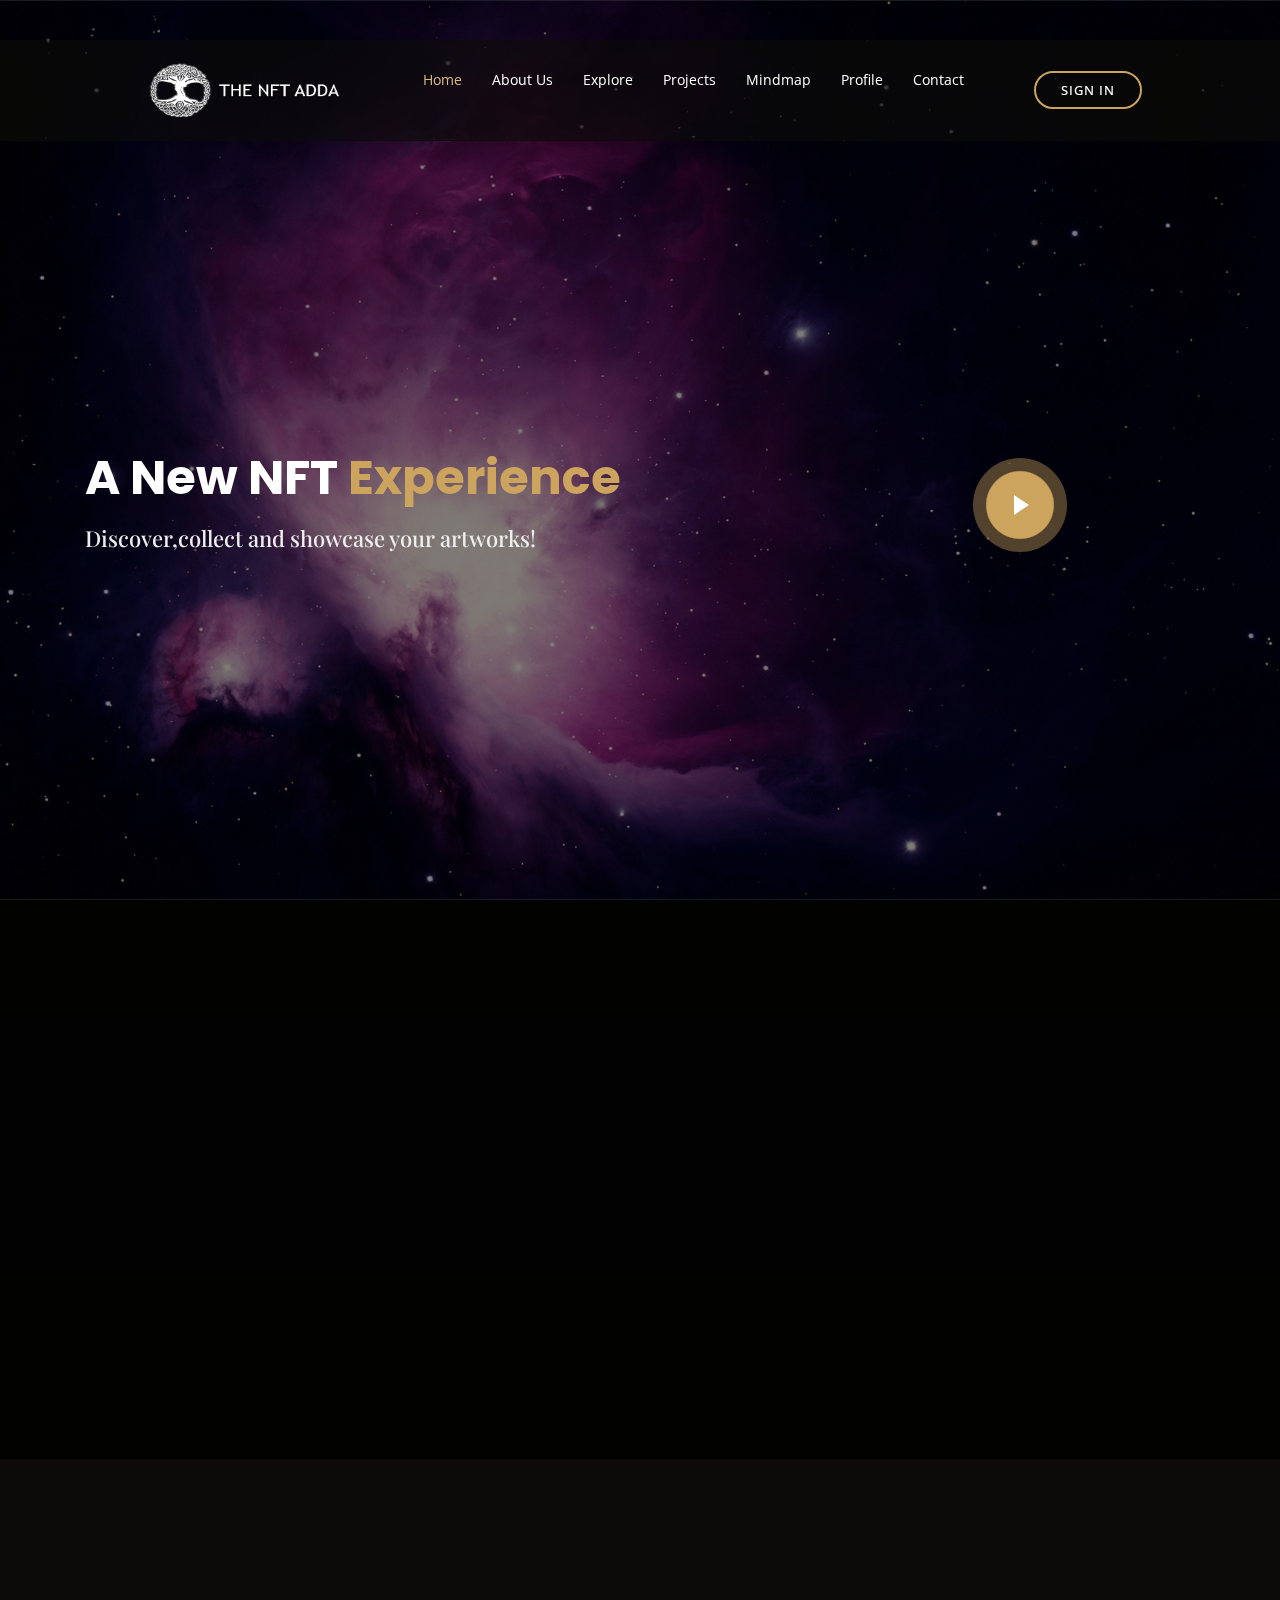
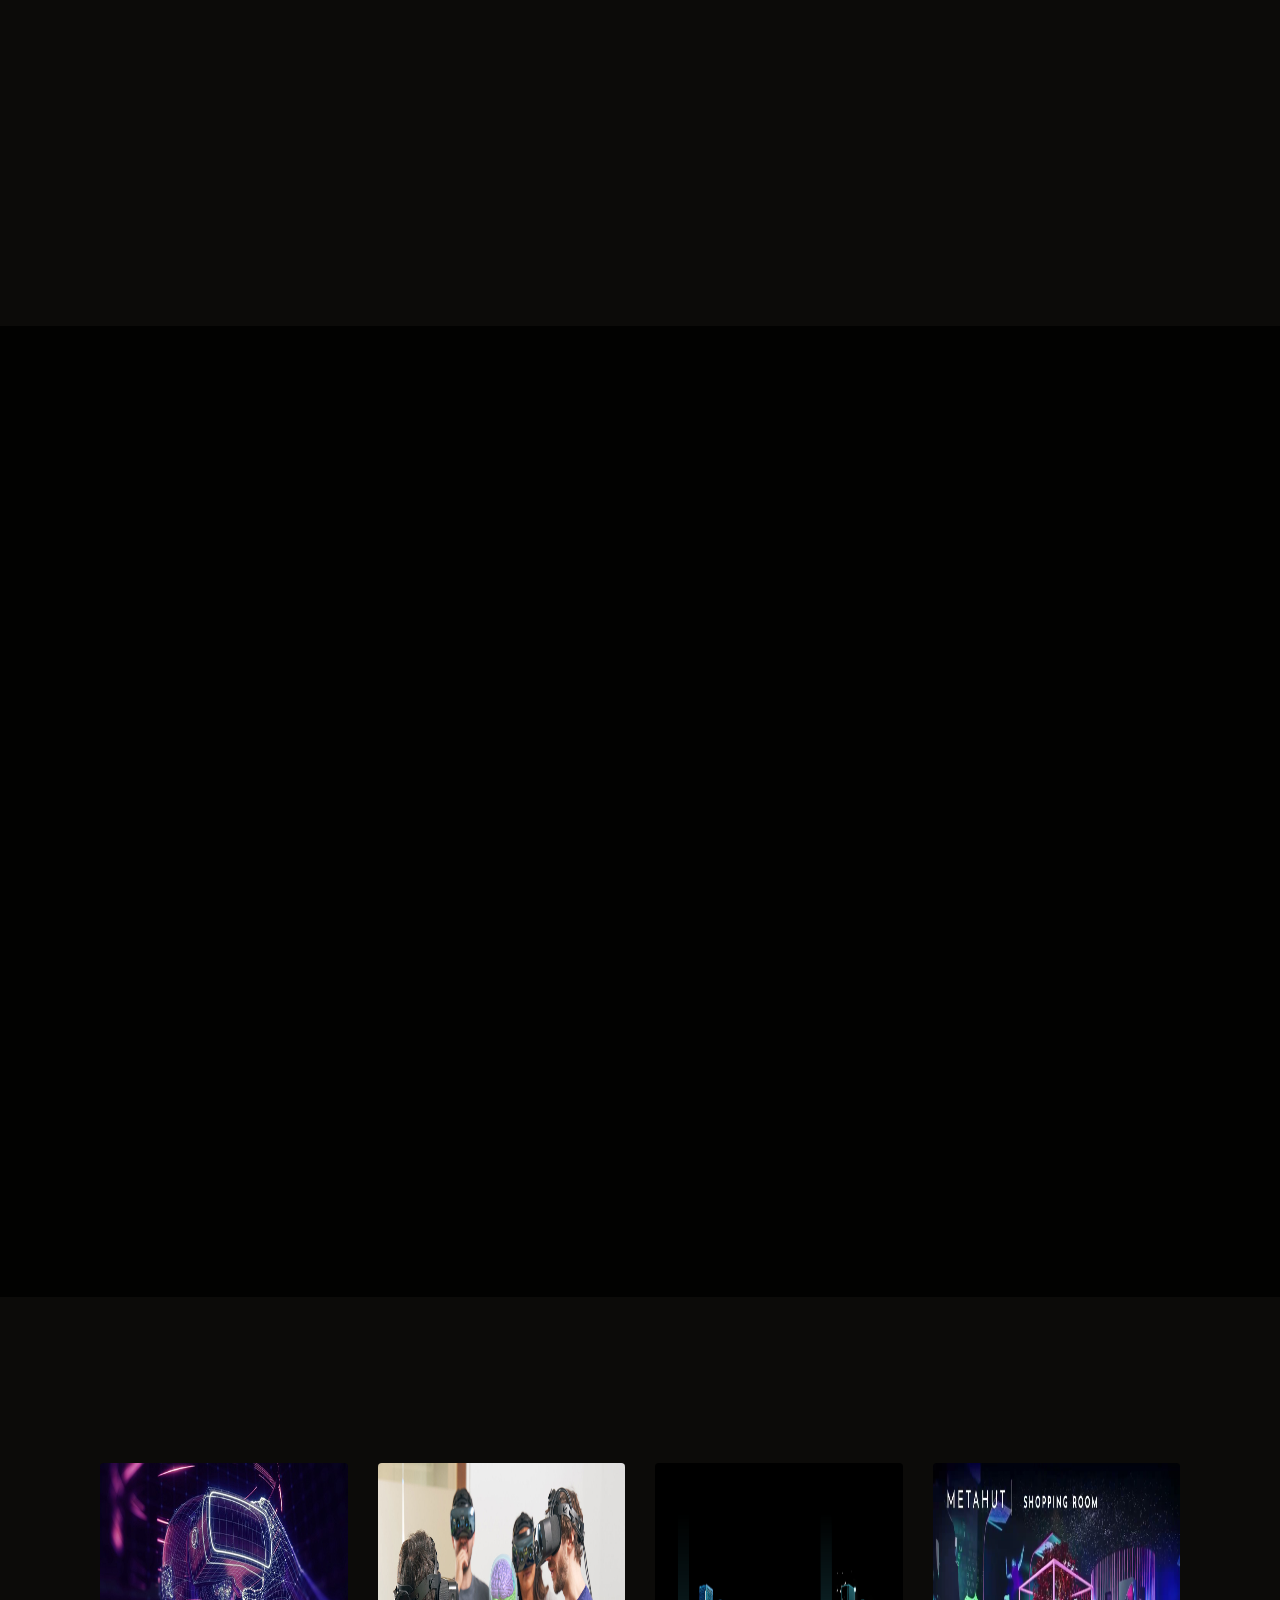
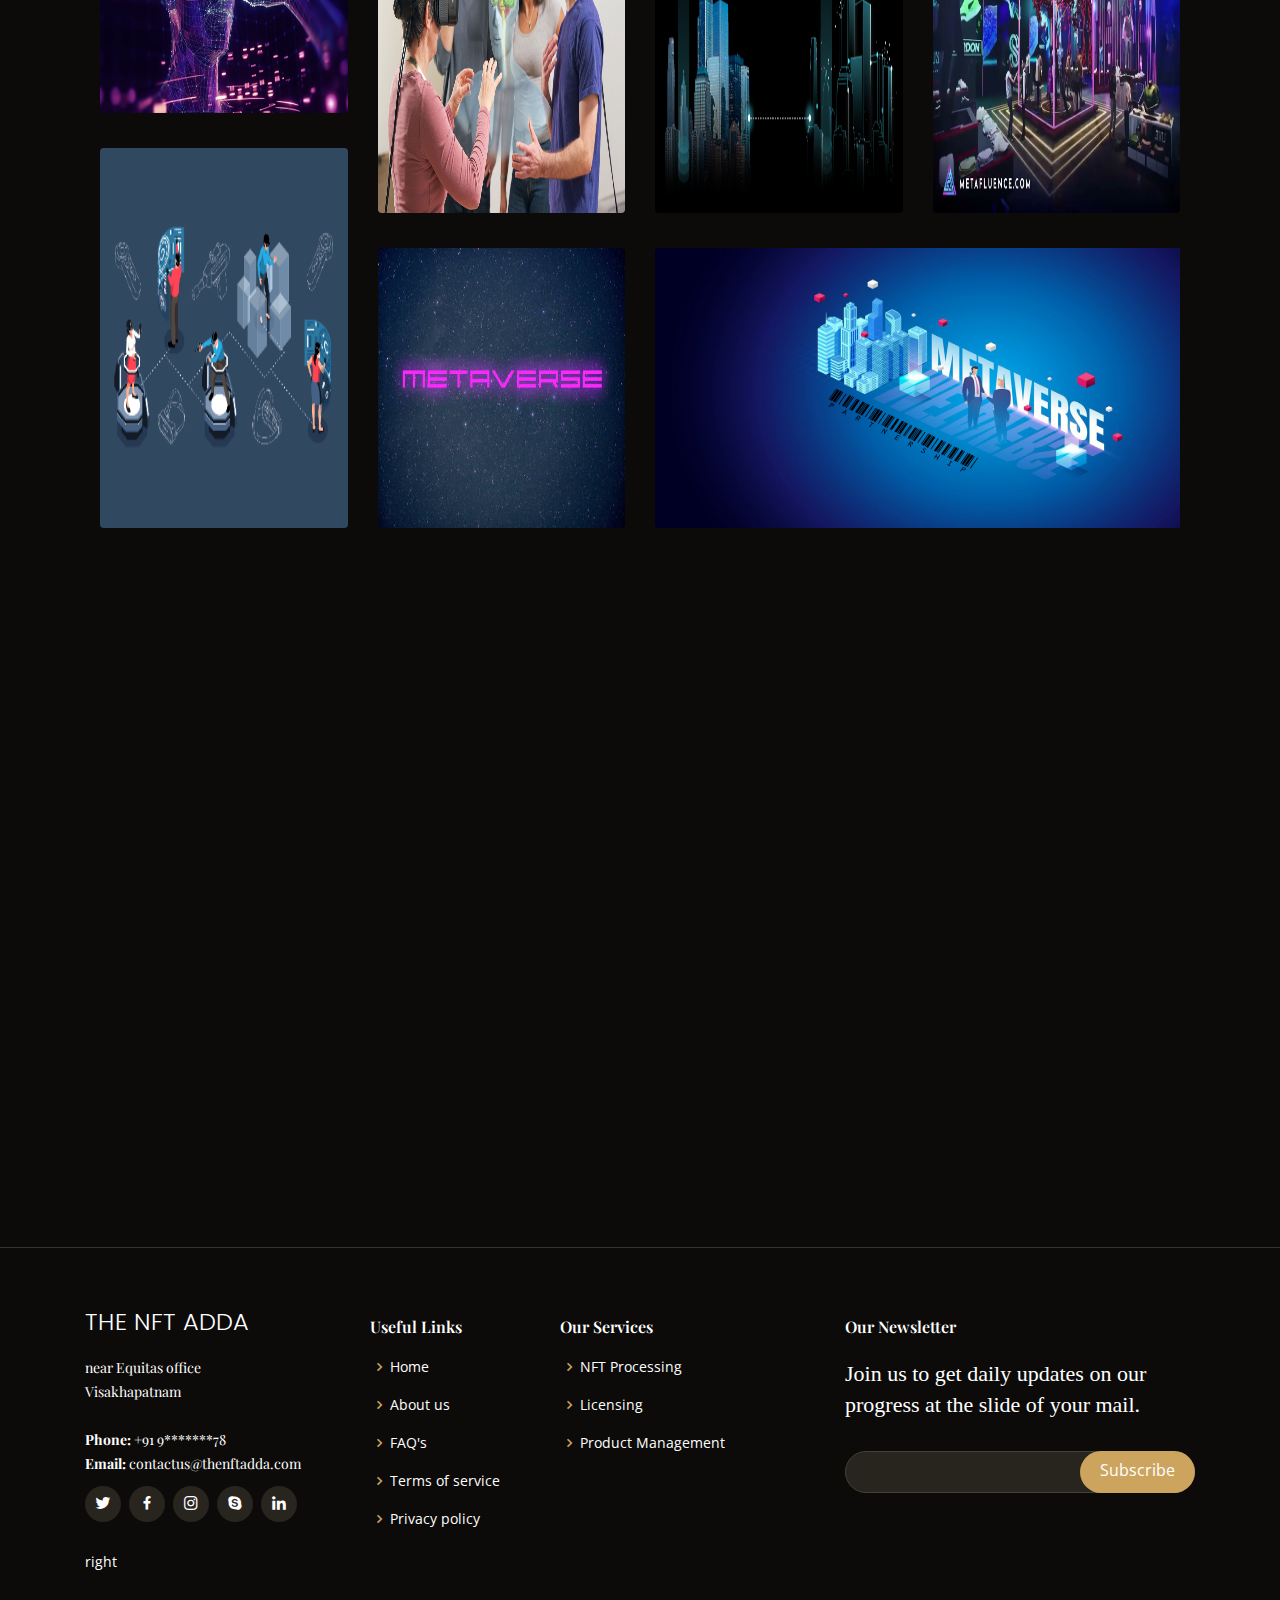
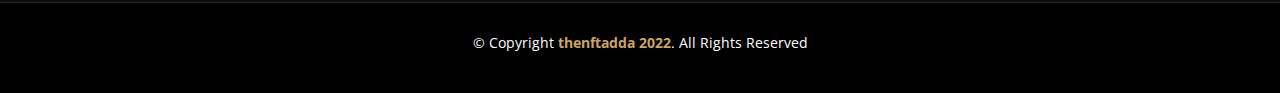
==== index.html @ bee1b7eb "Add files via upload" ====
<!DOCTYPE html>
<html lang="en">

<head>
  <meta charset="utf-8">
  <meta content="width=device-width, initial-scale=1.0" name="viewport">

  <title>THE NFT ADDA</title>
  <meta content="" name="description">
  <meta content="" name="keywords">

  <!-- Favicons -->
  <link href="assets/img/nftlogo.png" rel="icon">
  <link href="assets/img/apple-touch-icon.png" rel="apple-touch-icon">

  <!-- Google Fonts -->
  <link href="https://fonts.googleapis.com/css?family=Open+Sans:300,300i,400,400i,600,600i,700,700i|Playfair+Display:ital,wght@0,400;0,500;0,600;0,700;1,400;1,500;1,600;1,700|Poppins:300,300i,400,400i,500,500i,600,600i,700,700i" rel="stylesheet">

  <!-- Vendor CSS Files -->
  <link href="assets/vendor/animate.css/animate.min.css" rel="stylesheet">
  <link href="assets/vendor/aos/aos.css" rel="stylesheet">
  <link href="assets/vendor/bootstrap/css/bootstrap.min.css" rel="stylesheet">
  <link href="assets/vendor/bootstrap-icons/bootstrap-icons.css" rel="stylesheet">
  <link href="assets/vendor/boxicons/css/boxicons.min.css" rel="stylesheet">
  <link href="assets/vendor/glightbox/css/glightbox.min.css" rel="stylesheet">
  <link href="assets/vendor/swiper/swiper-bundle.min.css" rel="stylesheet">

  <link rel="stylesheet" href="https://maxcdn.bootstrapcdn.com/bootstrap/3.4.1/css/bootstrap.min.css">
  <script src="https://ajax.googleapis.com/ajax/libs/jquery/3.6.0/jquery.min.js"></script>
  <script src="https://maxcdn.bootstrapcdn.com/bootstrap/3.4.1/js/bootstrap.min.js"></script>

  <!-- Template Main CSS File -->
  <link href="assets/css/style.css" rel="stylesheet">

</head>
<style>
p{
  font-family: roboto_mono;
  font-size: 22px;
}
.li{
  font-family: roboto_mono;

}
</style>

<body >

  <!-- ======= Top Bar ======= -->
  

  <!-- ======= Header ======= -->
  <header id="header" class="fixed-top d-flex align-items-cente">
    <div class="container-fluid container-xl d-flex align-items-center justify-content-lg-between">

      <h1 class="logo me-auto me-lg-0"><a href="index.html">
	   <img src="assets/img/logo1.png" class="img-fluid" alt="" height="350" width="200">
	  </a></h1>
      <!-- Uncomment below if you prefer to use an image logo -->
      <!-- <a href="index.html" class="logo me-auto me-lg-0"><img src="assets/img/logo.png" alt="" class="img-fluid"></a>-->

      <nav id="navbar" class="navbar order-last order-lg-0">
        <ul>
          <li><a class="nav-link scrollto active" href="#hero">Home</a></li>
          <li><a class="nav-link scrollto" href="#about">About Us</a></li>
          <li><a class="nav-link scrollto" href="explore.html">Explore</a></li>
		   <li><a class="nav-link scrollto" href="#menu">Projects</a></li>
          <li><a class="nav-link scrollto" href="#specials">Mindmap</a></li>
          <li><a class="nav-link scrollto" href="profile.html">Profile</a></li>
          <li><a class="nav-link scrollto" href="#events">Contact</a></li>
         
         
         
        </ul>
        <i class="bi bi-list mobile-nav-toggle"></i>
      </nav><!-- .navbar -->
      <a href="login2.html" class="book-a-table-btn scrollto d-none d-lg-flex">SIGN IN</a>

    </div>
  </header>
  <!-- End Header -->

  <!-- ======= Hero Section ======= -->
  <section id="hero" class="d-flex align-items-center">
    <div class="container position-relative text-center text-lg-start" data-aos="zoom-in" data-aos-delay="100">
      <div class="row">
        <div class="col-lg-8">
          <h1>A New NFT <span>Experience</span></h1>
          <h2>Discover,collect and showcase your artworks!</h2>

         
        </div>
        <div class="col-lg-4 d-flex align-items-center justify-content-center position-relative" data-aos="zoom-in" data-aos-delay="200">
          <a href="https://www.youtube.com/watch?v=NNQLJcJEzv0&ab_channel=Simplilearn" class="glightbox play-btn"></a>
        </div>
      </div>
    </div>
  </section><!-- End Hero -->

  <main id="main">

    <!-- ======= About Section ======= -->
    <section id="about" class="about">
      <div class="container" data-aos="fade-up">

        <div class="row">
          <div class="col-lg-6 order-1 order-lg-2" data-aos="zoom-in" data-aos-delay="100">
            <div class="about-img">
              <img src="assets/img/NFT-Site_0.jpg" alt="">
            </div>
          </div>
          <div class="col-lg-6 pt-4 pt-lg-0 order-2 order-lg-1 content">
            <h3>ABOUT US</h3>
            <br><br>
            <p>
            The NFT adda is an Indian based  <br>
   community-driven platform introducing NFT's collaborating with various brands and artists to create NFTs
  Enhancing artists to promote their traditional artworks into the digital block chain technology
            </p>
          </div>
        </div>

      </div>
    </section><!-- End About Section -->

    <!-- ======= Why Us Section ======= -->
    <section id="why-us" class="why-us">
      <div class="container" data-aos="fade-up">

        <div class="section-title">
          <h2 style="font-size: 25px;">Why Us</h2>
         
        </div>

        <div class="row">

          <div class="col-lg-4">
            <h2 style="color: purple;font-family: Tahoma, sans-serif;">MINTING NFT</h2>
            <br>
               <div> <img src="wallet.png" alt="Cinque Terre" width="45" height="45">&nbsp;&nbsp;1-Click Wallet Setup</div> 
			  <br>
			   <div> <img src="icons/upi.png" alt="Cinque Terre" width="50" height="50">&nbsp;&nbsp;&nbsp;&nbsp;Pay with UPI</div>
              <br>
			  <div><img src="icons/Safe_aut.png" alt="Cinque Terre" width="50" height="50">&nbsp;&nbsp;Login with safe authentication</div>
             
            
          </div>

          <div class="col-lg-4">
            <h2 style="color: purple;font-family: Tahoma, sans-serif;">ARTS</h2><br>
               <div><img src="icons/star.png" alt="Cinque Terre" width="50" height="50"> &nbsp;&nbsp;Concept driven exclusive collection</div>
			  <br>
			    <div> <img src="icons/gateway.png" alt="Cinque Terre" width="50" height="50">&nbsp;&nbsp;&nbsp;&nbsp;Promoting visual artists from &nbsp;&nbsp; &nbsp;&nbsp;&nbsp;&nbsp;&nbsp;&nbsp;&nbsp;&nbsp;&nbsp;&nbsp;&nbsp;&nbsp;&nbsp;&nbsp;different parts of the country</div>
             <br>
			  <div><img src="icons/magic.png" alt="Cinque Terre" width="50" height="50">&nbsp;&nbsp;Producing content with rarity traits</div>
            
          
          </div>

<div class="col-lg-4">
<h2 style="color: purple;font-family: Tahoma, sans-serif;">MINDMAP</h2><br>
           
               <div><img src="icons/Network.png" alt="Cinque Terre" width="50" height="50"> &nbsp;&nbsp;Network building opportunities</div>
			   <br>
			    <div><img src="icons/nft_share.png" alt="Cinque Terre" width="50" height="50">&nbsp;&nbsp;Access to virtual world of art galleries &nbsp;&nbsp;&nbsp;&nbsp;&nbsp;&nbsp;&nbsp;&nbsp;&nbsp;&nbsp;&nbsp;&nbsp; and merchandize supplies</div>
              
			 
         
          </div>

        </div>

      </div>
    </section><!-- End Why Us Section -->

   
    

    <!-- ======= Specials Section ======= -->
    <section id="about" class="about">
      <div class="container" data-aos="fade-up">

        <div class="row">
          <div class="col-lg-4 order-1 order-lg-2" style="padding-left: 150px; padding-top: 180px;"  >
            <div class="about-img1">
              <a href="https://discord.gg/u79cZgmNnh"><img src="discord.png" alt="" height="200" width="200"></a>
            </div>
          </div>
          <div class="col-lg-6 pt-4 pt-lg-0 order-2 order-lg-1 content">
            <h3>Join Our Server</h3>
            <br><br>
          <p>
  Connect with founders and developers<br>
  <hr>
  </p>
  <p>
  Make New friends and meet our artists <br>
  <hr>
</p>
<p>
  Get updates and upcoming projects <br>
  <hr>
</p>
<p>
  Get access to Master Minds <br>
  <hr>
</p>
<p>
  Access to participate in Raffles and contents <br>
  <hr>
</p>
          </div>
        </div>

      </div>
    </section>
    <!-- End Specials Section -->

    <!-- ======= Events Section ======= -->
    <section id="events" class="events">
      <div class="container" data-aos="fade-up">

        <div class="section-title">
          <h2>PROJECTS</h2>
         
        </div>

        <div class="events-slider swiper" data-aos="fade-up" data-aos-delay="100">
          <div class="swiper-wrapper">

            <div class="swiper-slide">
              <div class="row event-item">
                
				
				 <div class="col-lg-3">
                  <a href="explore.html"><img src="soldier1.jpg" class="img-fluid" alt=""></a>
                </div>
				 <div class="col-lg-3">
                  <img src="paw society.jpg" class="img-fluid" alt="">
                </div>
                 <div class="col-lg-3">
                  <img src="coin.png" class="img-fluid" alt="">
                </div>
				 <div class="col-lg-3">
                  <img src="angelic.jpg" class="img-fluid" alt="">
                </div>
              </div>
            </div>
            <!-- End testimonial item -->
<!-- 
            <div class="swiper-slide">
              <div class="row event-item">
               
                 <div class="col-lg-3">
                  <img src="assets/img/pier.jpg" class="img-fluid" alt="">
                </div>
				 <div class="col-lg-3">
                  <img src="assets/img/about.jpg" class="img-fluid" alt="">
                </div>
                 <div class="col-lg-3">
                  <img src="assets/img/starfish.jpg" class="img-fluid" alt="">
                </div>
				 <div class="col-lg-3">
                  <img src="assets/img/nft1.jpg" class="img-fluid" alt="">
                </div>
              </div> -->
            </div><!-- End testimonial item -->

            <!-- <div class="swiper-slide">
              <div class="row event-item">
               <div class="col-lg-3">
                  <img src="assets/img/wint.jpg" class="img-fluid" alt="">
                </div>
				 <div class="col-lg-3">
                  <img src="assets/img/about.jpg" class="img-fluid" alt="">
                </div>
                 <div class="col-lg-3">
                  <img src="assets/img/starfish.jpg" class="img-fluid" alt="">
                </div>
				 <div class="col-lg-3">
                  <img src="assets/img/rain.jpg" class="img-fluid" alt="">
                </div>
               
              </div>
            </div> -->
            <!-- End testimonial item -->

          </div>
          <div class="swiper-pagination"></div>
        </div>

      </div>
    </section>
    <!-- End Events Section -->

  

    <!-- ======= Gallery Section ======= -->
    <section id="gallery" class="gallery" style="margin-inline:100px;">

      <div class="container" data-aos="fade-up" >
        <div class="section-title">
          <h2>Gallery</h2>
          <p>MINDMAP</p>
        </div>
      </div>

  <!-- Modal -->
  <div class="modal fade" id="myModal" role="dialog">
    <div class="modal-dialog modal-lg" style="padding-top:150px;">
    
      <!-- Modal content-->
      <div class="modal-content modal-lg" >
        <div class="modal-header">
          
          <h4 class="modal-title" style="color:black;">Vision & Value </h4>
		  <button type="button" class="close" data-dismiss="modal">&times;</button>
        </div>
        <div class="modal-body" style="color:black;">
		<div class="col-lg-6 pt-4 pt-lg-0 order-2 order-lg-1 content">
          <p>                
		  We are the artists of the new era living between the blurred lines of the traditional and digital arts as 
		  they are beginning to blend by innovative phases of virtual reality. 
		  Our vision is to bring together a community of individuals, especially enthusiasts in the visual form of arts <br>
		  who aren’t afraid to push the boundaries, challenge the status quo and bring an impact on web2 culture. 
</p>

</div>
<div class="col-lg-5 order-1 order-lg-2">
		<img
      src="vision.jpg"
      class="w-100 shadow-1-strong rounded mb-4"
      alt="Boat on Calm Water" height="200" width="275" data-toggle="modal" data-target="#myModal"
    />
	</div>
        </div>
		 
        <div class="modal-footer">
          <button type="button" class="btn btn-default" data-dismiss="modal">Close</button>
        </div>
      </div>
      
    </div>
  </div>
  
  <!-- Modal -->
  <div class="modal fade" id="myModal1" role="dialog">
    <div class="modal-dialog modal-lg" style="padding-top:150px;">
    
      <!-- Modal content-->
      <div class="modal-content modal-lg" >
        <div class="modal-header">
          
          <h4 class="modal-title" style="color:black;">Community </h4>
		  <button type="button" class="close" data-dismiss="modal">&times;</button>
        </div>
        <div class="modal-body" style="color:black;">
		<div class="col-lg-6 pt-4 pt-lg-0 order-2 order-lg-1 content">
                       <p>  Everything starts and ends with the community. From the introduction of ideas and concepts till the execution, we believe in giving importance to the community and taking inputs from our special members who involve their time in building our platform for the cause and purpose regardless of their benefit. 
 </p>
</div>
<div class="col-lg-5 order-1 order-lg-2">
		<img
      src="community.png"
      class="w-100 shadow-1-strong rounded mb-4"
      alt="Boat on Calm Water" height="250" width="340" data-toggle="modal" data-target="#myModal"
    />
	</div>

   </div>
        <div class="modal-footer">
          <button type="button" class="btn btn-default" data-dismiss="modal">Close</button>
        </div>
      </div>
      
    </div>
  </div>
  <!-- Modal -->
  <div class="modal fade" id="myModal2" role="dialog">
    <div class="modal-dialog modal-lg" style="padding-top:150px;">
    
      <!-- Modal content-->
      <div class="modal-content modal-lg" >
        <div class="modal-header">
          
          <h4 class="modal-title" style="color:black;">Trust the process </h4>
		  <button type="button" class="close" data-dismiss="modal">&times;</button>
        </div>
        <div class="modal-body" style="color:black;">
         <div class="col-lg-6 pt-4 pt-lg-0 order-2 order-lg-1 content">

<p>
 Good things take time. Decentralized movements can’t turn corners as quickly as centralized movements, and that’s both a blessing and a curse. Decentralized doesn’t mean there can’t be leaders. The core team will provide guard rails and resources for every project to get executed with a workflow following ethics and principles which are grounded by the company. 
</p>
</div>
<div class="col-lg-5 order-1 order-lg-2">
		<img
      src="trust.jpg"
      class="w-100 shadow-1-strong rounded mb-4"
      alt="Boat on Calm Water" height="250" width="340" data-toggle="modal" data-target="#myModal"
    />
	</div>

   </div>
        <div class="modal-footer">
          <button type="button" class="btn btn-default" data-dismiss="modal">Close</button>
        </div>
      </div>
      
    </div>
  </div>
 <!-- Modal -->
  <div class="modal fade" id="myModal3" role="dialog">
    <div class="modal-dialog modal-lg" style="padding-top:150px;">
    
      <!-- Modal content-->
      <div class="modal-content modal-lg" >
        <div class="modal-header">
          
          <h4 class="modal-title" style="color:black;">Metaverse </h4>
		  <button type="button" class="close" data-dismiss="modal">&times;</button>
        </div>
        <div class="modal-body" style="color:black;">
		<div class="col-lg-6 pt-4 pt-lg-0 order-2 order-lg-1 content">
          <p>               <b>Gallery : </b>We started working on virtual art galleries and made plans to develop a virtual gallery for exhibits of our projects with authentic features to add in better experience unlike already on-going artificial galleries. 


</p></div>

<div class="col-lg-5 order-1 order-lg-2">
		<img
      src="metaverse.jpg"
      class="w-100 shadow-1-strong rounded mb-4"
      alt="Boat on Calm Water" height="250" width="340" data-toggle="modal" data-target="#myModal"
    />
	</div>
   </div>
        <div class="modal-footer">
          <button type="button" class="btn btn-default" data-dismiss="modal">Close</button>
        </div>
      </div>
      
    </div>
  </div>
  
  <!-- Modal -->
  <div class="modal fade" id="myModal4" role="dialog">
    <div class="modal-dialog modal-lg" style="padding-top:150px;">
    
      <!-- Modal content-->
      <div class="modal-content modal-lg" >
        <div class="modal-header">
          
          <h4 class="modal-title" style="color:black;">Physical world </h4>
		  <button type="button" class="close" data-dismiss="modal">&times;</button>
        </div>
        <div class="modal-body" style="color:black;">
		<div class="col-lg-6 pt-4 pt-lg-0 order-2 order-lg-1 content">
          <p>               <b>IRL Events: </b></p>

 <p> Meet-ups, exhibits, art-film festivals, and more give us the opportunity to expand our reach beyond a purely digital experience. </p>
</div>
<div class="col-lg-5 order-1 order-lg-2">
		<img
      src="phw.png"
      class="w-100 shadow-1-strong rounded mb-4"
      alt="Boat on Calm Water" height="250" width="340" data-toggle="modal" data-target="#myModal"
    />
	</div>





   </div>
        <div class="modal-footer">
          <button type="button" class="btn btn-default" data-dismiss="modal">Close</button>
        </div>
      </div>
      
    </div>
  </div>
  
  <!-- Modal -->
  <div class="modal fade" id="myModal5" role="dialog">
    <div class="modal-dialog modal-lg" style="padding-top:150px;">
    
      <!-- Modal content-->
      <div class="modal-content modal-lg" >
        <div class="modal-header">
          
          <h4 class="modal-title" style="color:black;">Merchandise </h4>
		  <button type="button" class="close" data-dismiss="modal">&times;</button>
        </div>
        <div class="modal-body" style="color:black;">
       <div class="col-lg-6 pt-4 pt-lg-0 order-2 order-lg-1 content">

 <p>Merchandise :  In progress </p>


</p>
</div>
<div class="col-lg-5 order-1 order-lg-2">
		<img
      src="merchandise.jpg"
      class="w-100 shadow-1-strong rounded mb-4"
      alt="Boat on Calm Water" height="250" width="340" data-toggle="modal" data-target="#myModal"
    />
	</div>
   </div>
        <div class="modal-footer">
          <button type="button" class="btn btn-default" data-dismiss="modal">Close</button>
        </div>
      </div>
      
    </div>
  </div>
  <!-- Modal -->
  <div class="modal fade" id="myModal6" role="dialog">
    <div class="modal-dialog modal-lg" style="padding-top:150px;">
    
      <!-- Modal content-->
      <div class="modal-content modal-lg" >
        <div class="modal-header">
          
          <h4 class="modal-title" style="color:black;">PARTNERSHIP </h4>
		  <button type="button" class="close" data-dismiss="modal">&times;</button>
        </div>
        <div class="modal-body" style="color:black;">
		<div class="col-lg-6 pt-4 pt-lg-0 order-2 order-lg-1 content">
          <p> We’ve locked in partnerships with utilities which will soon be announced. And we’re always looking to collaborate with new brands who align with our vision and aesthetics.we are looking forward to explore various governance of business structures in crypto and reiterating on areas that need improvement, before moving onto bigger experiments and provide utilities to our buyers and the community. 

</p>
</div>
<div class="col-lg-5 order-1 order-lg-2">
		<img
      src="partnership.jpg"
      class="w-100 shadow-1-strong rounded mb-4"
      alt="Boat on Calm Water" height="250" width="340" data-toggle="modal" data-target="#myModal"
    />
	</div>
   </div>
        <div class="modal-footer">
          <button type="button" class="btn btn-default" data-dismiss="modal">Close</button>
        </div>
      </div>
      
    </div>
  </div>
     <!-- <div class="row">
  <div class="col-lg-3 col-md-3 mb-3 mb-lg-0">
    <img
      src="assets/img/vision.png"
      class="w-100 shadow-1-strong rounded mb-4"
      alt="Boat on Calm Water" height="250" width="340" data-toggle="modal" data-target="#myModal"
    />
	 
<br><br>
    <img
      src="assets/img/communityy.png"
      class="w-100 shadow-1-strong rounded mb-4"
      alt="Wintry Mountain Landscape" height="550" width="340" data-toggle="modal" data-target="#myModal1"
    />
  </div>

 

   <div class="col-lg-3 col-md-3 mb-3 mb-lg-0">
    <img
      src="assets/img/trust.png"
      class="w-100 shadow-1-strong rounded mb-4"
      alt="Mountains in the Clouds" height="450" width="340" data-toggle="modal" data-target="#myModal2"
    />
<br><br>
    <img
      src="assets/img/metaverse.png"
      class="w-100 shadow-1-strong rounded mb-4"
      alt="Boat on Calm Water" height="350" width="340" data-toggle="modal" data-target="#myModal3"
    />
  </div>

   <div class="col-lg-3 col-md-3 mb-3 mb-lg-0">
    <img
      src="assets/img/phw.png"
      class="w-100 shadow-1-strong rounded mb-4"
      alt="Waves at Sea" height="370" width="340" data-toggle="modal" data-target="#myModal4"
    />
<br><br>
    <img
      src="assets/img/merchandise.png"
      class="w-100 shadow-1-strong rounded mb-4"
      alt="Waves"  height="430"  width="500"  data-toggle="modal" data-target="#myModal5"
    />
  </div>
 <div class="col-lg-3 col-md-3 mb-3 mb-lg-0">
    <img
      src="assets/img/partnership.png"
      class="w-100 shadow-1-strong rounded mb-4"
      alt="Waves at Sea" height="370" width="350" data-toggle="modal" data-target="#myModal6"
    />
 <br><br>
    <img
      src="assets/img/merchandise.png"
      class="w-100 shadow-1-strong rounded mb-4"
      alt="Waves"  height="430"  width="500"  data-toggle="modal" data-target="#myModal5"
    />
    
  </div> -->

</div>
    

    <div class="row">
      <div class="col-lg-3 col-md-3 mb-3 mb-lg-0">
        <img
          src="vision.jpg"
          class="w-100 shadow-1-strong rounded mb-4"
          alt="Boat on Calm Water" height="250" width="370" data-toggle="modal" data-target="#myModal"
        />
    <br><br>
        <img
          src="community.png"
          class="w-100 shadow-1-strong rounded mb-4"
          alt="Wintry Mountain Landscape" height="380" width="370" data-toggle="modal" data-target="#myModal1"
        />
      </div>
    
       <div class="col-lg-3 col-md-3 mb-3 mb-lg-0">
        <img
          src="trust.jpg"
          class="w-100 shadow-1-strong rounded mb-4"
          alt="Mountains in the Clouds" height="350" width="370" data-toggle="modal" data-target="#myModal2"
        />
    <br><br>
        <img
          src="metaverse.jpg"
          class="w-100 shadow-1-strong rounded mb-4"
          alt="Boat on Calm Water" height="280" width="380" data-toggle="modal" data-target="#myModal3"
        />
      </div>
    
       <div class="col-lg-3 col-md-3 mb-3 mb-lg-0">
        <img
          src="phw.png"
          class="w-100 shadow-1-strong rounded mb-4"
          alt="Waves at Sea" height="350" width="370" data-toggle="modal" data-target="#myModal4"
        />
    <br><br>
        <img
          src="partnership.jpg"
          class="w-180 shadow-1-strong rounded mb-4"
          alt="Yosemite National Park"  height="280" width="600" data-toggle="modal" data-target="#myModal6"
        />
      </div>
     <div class="col-lg-3 col-md-3 mb-3 mb-lg-0">
        <img
          src="merchandise.jpg"
          class="w-100 shadow-1-strong rounded mb-4"
          alt="Waves at Sea" height="350" width="350" data-toggle="modal" data-target="#myModal5"
        />
      </div>
    
    </div>
  </section>
    <!-- End Gallery Section -->

    <!-- ======= Chefs Section ======= -->
    <!-- <section id="chefs" class="chefs" style="margin-inline:100px ;">
      <div class="container" data-aos="fade-up">

        <div class="section-title">
          <h2>FAQ's</h2>
          <p>Frequently Asked Questions</p>
        </div>
        <div class="accordion" id="accordionExample" style="padding-bottom: 0px;">
          <div class="accordion-item">
            <h2 class="accordion-header" id="headingOne">
              <button class="accordion-button" type="button" data-bs-toggle="collapse" data-bs-target="#collapseOne" aria-expanded="true" aria-controls="collapseOne">
                <h4><strong>What is an NFT? </strong></h4>
              </button>
            </h2>
            <div id="collapseOne" class="accordion-collapse collapse show" aria-labelledby="headingOne" data-bs-parent="#accordionExample">
              <div class="accordion-body">
                <strong>NFT stands for 'non-fungible token. An NFT is basically data that is accounted for in a digital ledger, and that data represents something specific and unique.</strong>
              </div>
            </div>
          </div>
          <div class="accordion-item">
            <h2 class="accordion-header" id="headingTwo">
              <button class="accordion-button collapsed" type="button" data-bs-toggle="collapse" data-bs-target="#collapseTwo" aria-expanded="false" aria-controls="collapseTwo">
                What does ‘minting’ in NFT mean?
              </button>
            </h2>
            <div id="collapseTwo" class="accordion-collapse collapse" aria-labelledby="headingTwo" data-bs-parent="#accordionExample">
              <div class="accordion-body">
                <strong>Minting an NFT basically means converting a digital file into a blockchain-based NFT. Following are some of the steps that you need to know to create an NFT.
                   Set up a crypto wallet. Before minting an NFT,
                   users are first required to set up a crypto wallet. </strong>
              </div>
            </div>
          </div>
          <div class="accordion-item">
            <h2 class="accordion-header" id="headingThree">
              <button class="accordion-button collapsed" type="button" data-bs-toggle="collapse" data-bs-target="#collapseThree" aria-expanded="false" aria-controls="collapseThree">
                What makes ‘The NFT Adda’ different? 
              </button>
            </h2>
            <div id="collapseThree" class="accordion-collapse collapse" aria-labelledby="headingThree" data-bs-parent="#accordionExample">
              <div class="accordion-body">
                <strong>NO Gas Fee.
                  One doesn’t have to create metamask/phantom crypto wallets to mint NFT here. We introduce safe authentication , 1-click wallet & UPI mode of payment for our collectors. 
                  Only limited exclusive art collections with rare traits are published from us. 
                  We work with artists on concept designs/ideas promoted by the community.</strong>
              </div>
            </div>
          </div>
          <div class="accordion-item" style="background-color: grey;">
            <h2 class="accordion-header" id="headingFour">
              <button class="accordion-button collapsed" type="button" data-bs-toggle="collapse" data-bs-target="#collapseFour" aria-expanded="false" aria-controls="collapseFour" >
                What is a crypto wallet?
              </button>
            </h2>
            <div id="collapseFour" class="accordion-collapse collapse" aria-labelledby="headingFour" data-bs-parent="#accordionExample">
              <div class="accordion-body">
                <strong>
                  A cryptocurrency wallet is an app that allows cryptocurrency and NFT users to store and retrieve their digital assets safely and easily, allowing them to send and receive. </strong>
              </div>
            </div>
          </div>

          <div class="accordion-item" style="background-color: grey;">
            <h2 class="accordion-header" id="headingFive">
              <button class="accordion-button collapsed" type="button" data-bs-toggle="collapse" data-bs-target="#collapseFive" aria-expanded="false" aria-controls="collapseFive" >
                Where can you list your NFT ?
              </button>
            </h2>
            <div id="collapseFive" class="accordion-collapse collapse" aria-labelledby="headingFive" data-bs-parent="#accordionExample">
              <div class="accordion-body">
                <strong>
                  <strong>Opensea. </strong>
              </div>
            </div>
          </div>

          <div class="accordion-item" style="background-color: grey;">
            <h2 class="accordion-header" id="headingSix">
              <button class="accordion-button collapsed" type="button" data-bs-toggle="collapse" data-bs-target="#collapseSix" aria-expanded="false" aria-controls="collapseSix" >
                Where will be the updates or announcements posted?
              </button>
            </h2>
            <div id="collapseSix" class="accordion-collapse collapse" aria-labelledby="headingSix" data-bs-parent="#accordionExample">
              <div class="accordion-body">
                <strong>
                  One can find latest updates in #announcements channel in our official discord server.</strong>
              </div>
            </div>
          </div>

          <div class="accordion-item" style="background-color: grey;">
            <h2 class="accordion-header" id="headingSeven">
              <button class="accordion-button collapsed" type="button" data-bs-toggle="collapse" data-bs-target="#collapseSeven" aria-expanded="false" aria-controls="collapseSeven" >
                How long will “The NFT Adda’ provide Utilities to the project?
              </button>
            </h2>
            <div id="collapseSeven" class="accordion-collapse collapse" aria-labelledby="headingSeven" data-bs-parent="#accordionExample">
              <div class="accordion-body">
                <strong>
                  Depends upon the project launched and looking with a scope of DAO based projects where holders will possess rights to vote upon many segments.</strong>
              </div>
            </div>
          </div>

          <div class="accordion-item" style="background-color: grey;">
            <h2 class="accordion-header" id="headingEight">
              <button class="accordion-button collapsed" type="button" data-bs-toggle="collapse" data-bs-target="#collapseEight" aria-expanded="false" aria-controls="collapseEight" >
                Can anyone submit their works as NFTs? 
              </button>
            </h2>
            <div id="collapseEight" class="accordion-collapse collapse" aria-labelledby="headingEight" data-bs-parent="#accordionExample">
              <div class="accordion-body">
                <strong>
                  We welcome any form of visual artist (both traditional and digital) to submit their works or contact us so that we can help promote their artworks by minting them.
                  We design projects with concepts which help a particular cause or entertain a trend further forming a community with a group of individuals like minded towards one concept creating collaborations and work opportunities ahead. 
                  Before launching a project, there will be announcements regarding upcoming projects and brainstorm sessions in our discord where members are allowed to promote ideas related to the concept and we collaborate with artists whose work shall speak for the concept therefore made</strong>
              </div>
            </div>
          </div>
      </div>
    </section> -->
    <!-- End Chefs Section -->

    <!-- ======= Contact Section ======= -->
    <section id="contact" class="contact">
      <div class="container" data-aos="fade-up">

        <div class="section-title">
          <h2>Contact</h2>
          <p>Contact Us</p>
        </div>
      </div>

      

      <div class="container" data-aos="fade-up">

        <div class="row mt-5">

          <div class="col-lg-4">
            <div class="info">
              <div class="address">
                <i class="bi bi-geo-alt"></i>
                <h4>Location:</h4>
                <p>Equitas office, Vizag</p>
              </div>

              <div class="open-hours">
                <i class="bi bi-clock"></i>
                <h4>Open Hours:</h4>
                <p>
                  Monday-Saturday:<br>
                  11:00 AM - 2300 PM
                </p>
              </div>

              <div class="email">
                <i class="bi bi-envelope"></i>
                <h4>Email:</h4>
                <p>contactus@thenftadda.com</p>
              </div>

              <div class="phone">
                <i class="bi bi-phone"></i>
                <h4>Call:</h4>
                <p>+1 9*******78</p>
              </div>

            </div>

          </div>

          <div class="col-lg-8 mt-5 mt-lg-0">

            <form action="forms/contact.php" method="post" role="form" class="php-email-form">
              <div class="row">
                <div class="col-md-6 form-group">
                  <input type="text" name="name" class="form-control" id="name" placeholder="Your Name" required>
                </div>
                <div class="col-md-6 form-group mt-3 mt-md-0">
                  <input type="email" class="form-control" name="email" id="email" placeholder="Your Email" required>
                </div>
              </div>
              <div class="form-group mt-3">
                <input type="text" class="form-control" name="subject" id="subject" placeholder="Subject" required>
              </div>
              <div class="form-group mt-3">
                <textarea class="form-control" name="message" rows="8" placeholder="Message" required></textarea>
              </div>
              <div class="my-3">
                <div class="loading">Loading</div>
                <div class="error-message"></div>
                <div class="sent-message">Your message has been sent. Thank you!</div>
              </div>
              <div class="text-center"><button type="submit">Send Message</button></div>
            </form>

          </div>

        </div>

      </div>
    </section><!-- End Contact Section -->

  </main><!-- End #main -->

  <!-- ======= Footer ======= -->
  <footer id="footer">
    <div class="footer-top">
      <div class="container">
        <div class="row">

          <div class="col-lg-3 col-md-6">
            <div class="footer-info">
              <h3>THE NFT ADDA</h3>
              <p>
                near Equitas office <br>
               Visakhapatnam<br><br>
                <strong>Phone:</strong> +91 9*******78<br>
                <strong>Email:</strong> contactus@thenftadda.com<br>
              </p>
              <div class="social-links mt-3">
                <a href="#" class="twitter"><i class="bx bxl-twitter"></i></a>
                <a href="#" class="facebook"><i class="bx bxl-facebook"></i></a>
                <a href="https://www.instagram.com/thenftadda.eth/" class="instagram"><i class="bx bxl-instagram"></i></a>
                <a href="#" class="google-plus"><i class="bx bxl-skype"></i></a>
                <a href="#" class="linkedin"><i class="bx bxl-linkedin"></i></a>
              </div>
            </div>right
          </div>

          <div class="col-lg-2 col-md-6 footer-links">
            <h4>Useful Links</h4>
            <ul>
              <li><i class="bx bx-chevron-right"></i> <a href="#">Home</a></li>
              <li><i class="bx bx-chevron-right"></i> <a href="#">About us</a></li>
              <li><i class="bx bx-chevron-right"></i> <a href="faq1.html">FAQ's</a></li>
              <li><i class="bx bx-chevron-right"></i> <a href="terms.html">Terms of service</a></li>
              <li><i class="bx bx-chevron-right"></i> <a href="privacy.html">Privacy policy</a></li>
            </ul>
          </div>

          <div class="col-lg-3 col-md-6 footer-links">
            <h4>Our Services</h4>
            <ul>
              <li><i class="bx bx-chevron-right"></i> <a href="#">NFT Processing</a></li>
              <li><i class="bx bx-chevron-right"></i> <a href="#">Licensing</a></li>
              <li><i class="bx bx-chevron-right"></i> <a href="#">Product Management</a></li>
            </ul>
          </div>

          <div class="col-lg-4 col-md-6 footer-newsletter">
            <h4>Our Newsletter</h4>
            <p>Join us to get daily updates on our progress at the slide of your mail.</p>
            <form action="" method="post">
              <input type="email" name="email"><input type="submit" value="Subscribe">
            </form>

          </div>

        </div>
      </div>
    </div>

    <div class="container">
      <div class="copyright">
        &copy; Copyright <strong><a href="https://www.thenftadda.com/"><span>thenftadda 2022</span></a></strong>. All Rights Reserved
      </div>
      <div class="credits">
        <!-- All the links in the footer should remain intact. -->
        <!-- You can delete the links only if you purchased the pro version. -->
        <!-- Licensing information: https://bootstrapmade.com/license/ -->
        <!-- Purchase the pro version with working PHP/AJAX contact form: https://bootstrapmade.com/restaurantly-restaurant-template/ -->
      </div>
    </div>
  </footer><!-- End Footer -->

  <div id="preloader"></div>
  <a href="#" class="back-to-top d-flex align-items-center justify-content-center"><i class="bi bi-arrow-up-short"></i></a>

  <!-- Vendor JS Files -->
  <script src="assets/vendor/aos/aos.js"></script>
  <script src="assets/vendor/bootstrap/js/bootstrap.bundle.min.js"></script>
  <script src="assets/vendor/glightbox/js/glightbox.min.js"></script>
  <script src="assets/vendor/isotope-layout/isotope.pkgd.min.js"></script>
  <script src="assets/vendor/swiper/swiper-bundle.min.js"></script>
  <script src="assets/vendor/php-email-form/validate.js"></script>

  <!-- Template Main JS File -->
  <script src="assets/js/main.js"></script>

<script>
function openForm() {
  document.getElementById("myForm").style.display = "block";
}

function closeForm() {
  document.getElementById("myForm").style.display = "none";
}
</script>
</body>

</html>
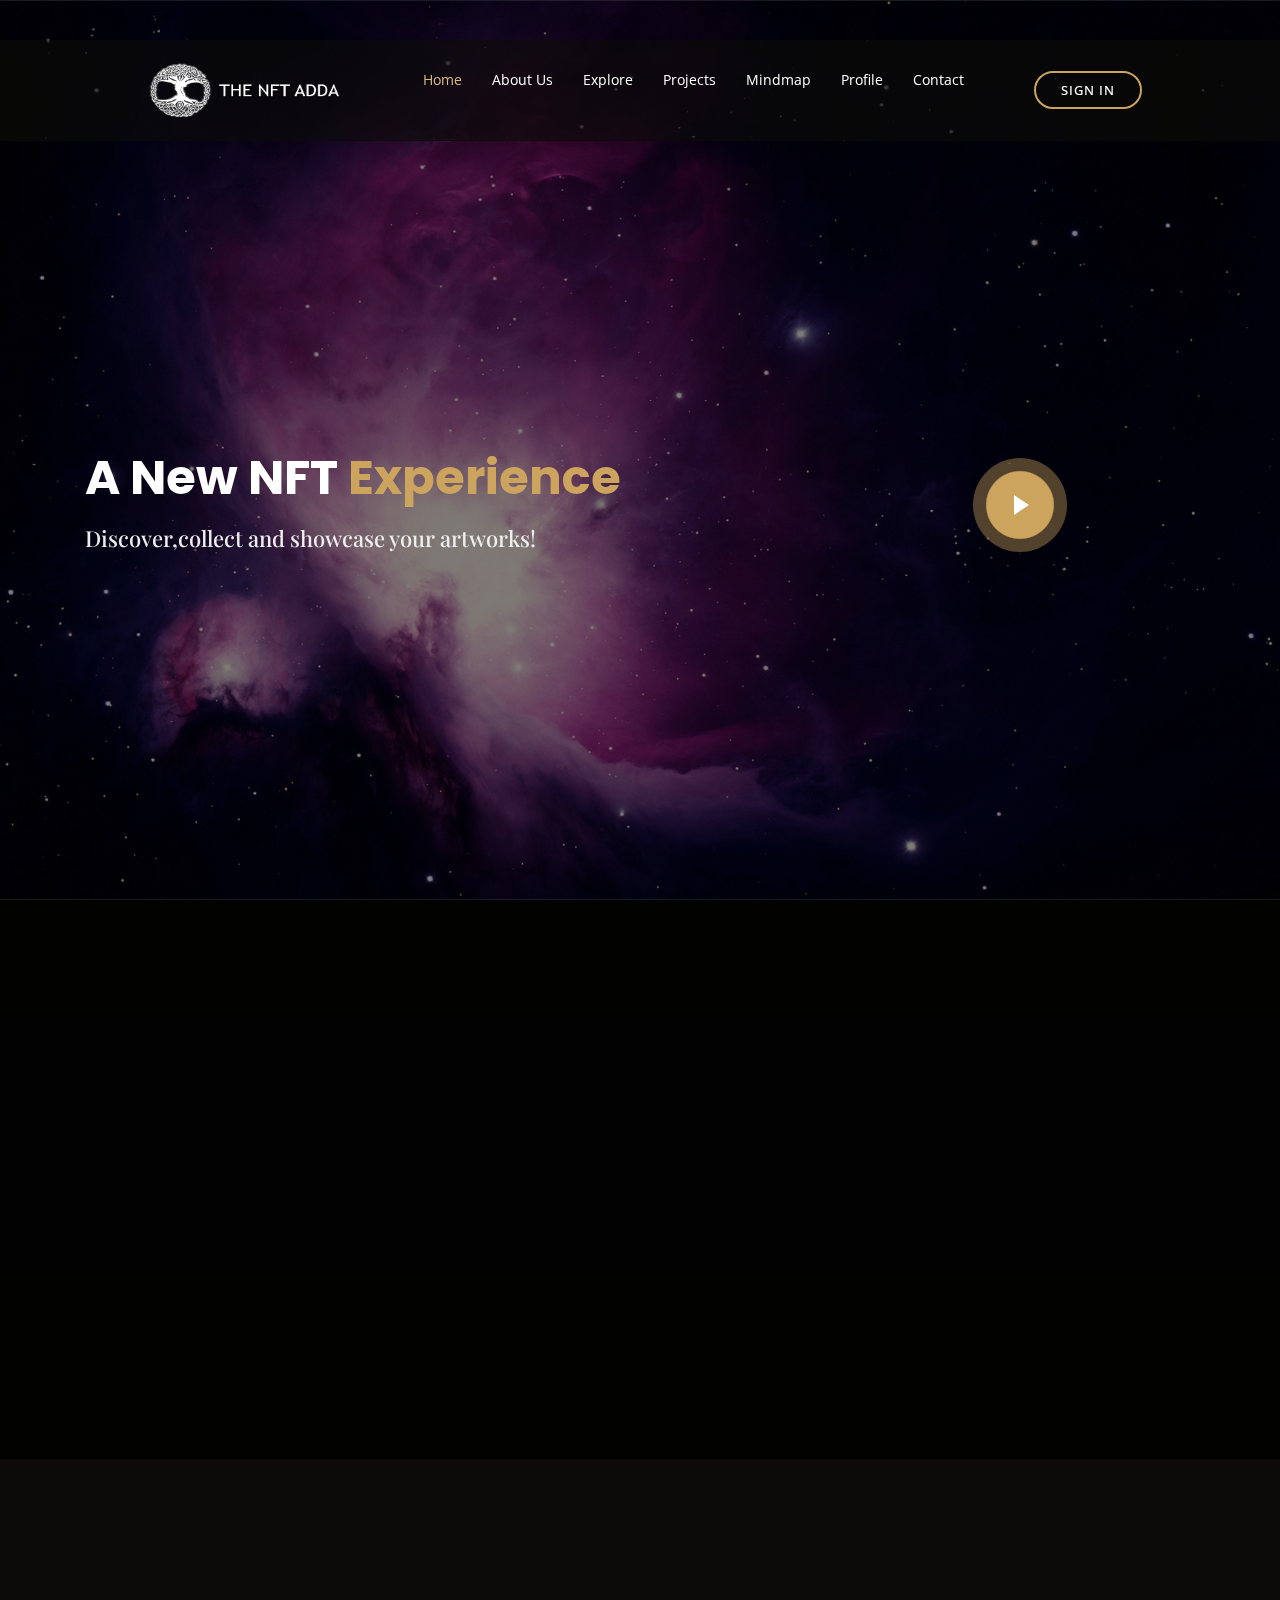
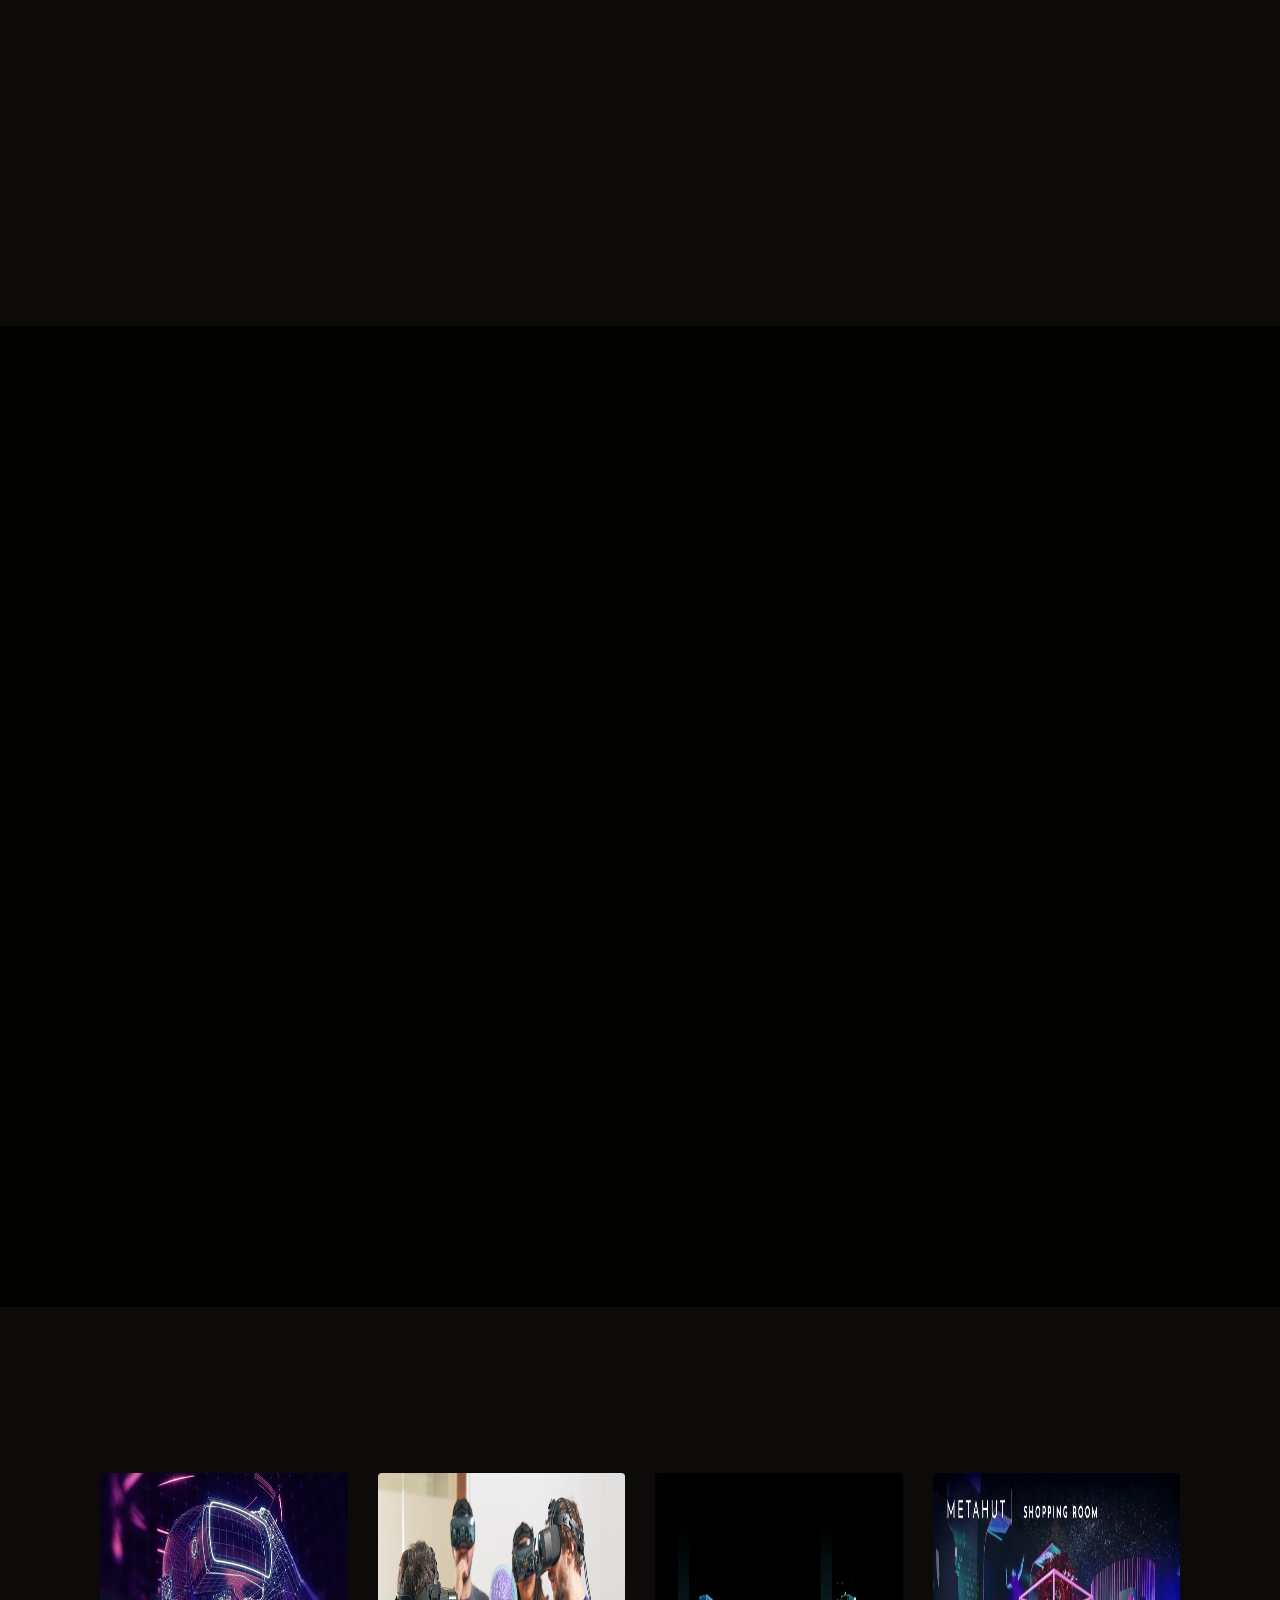
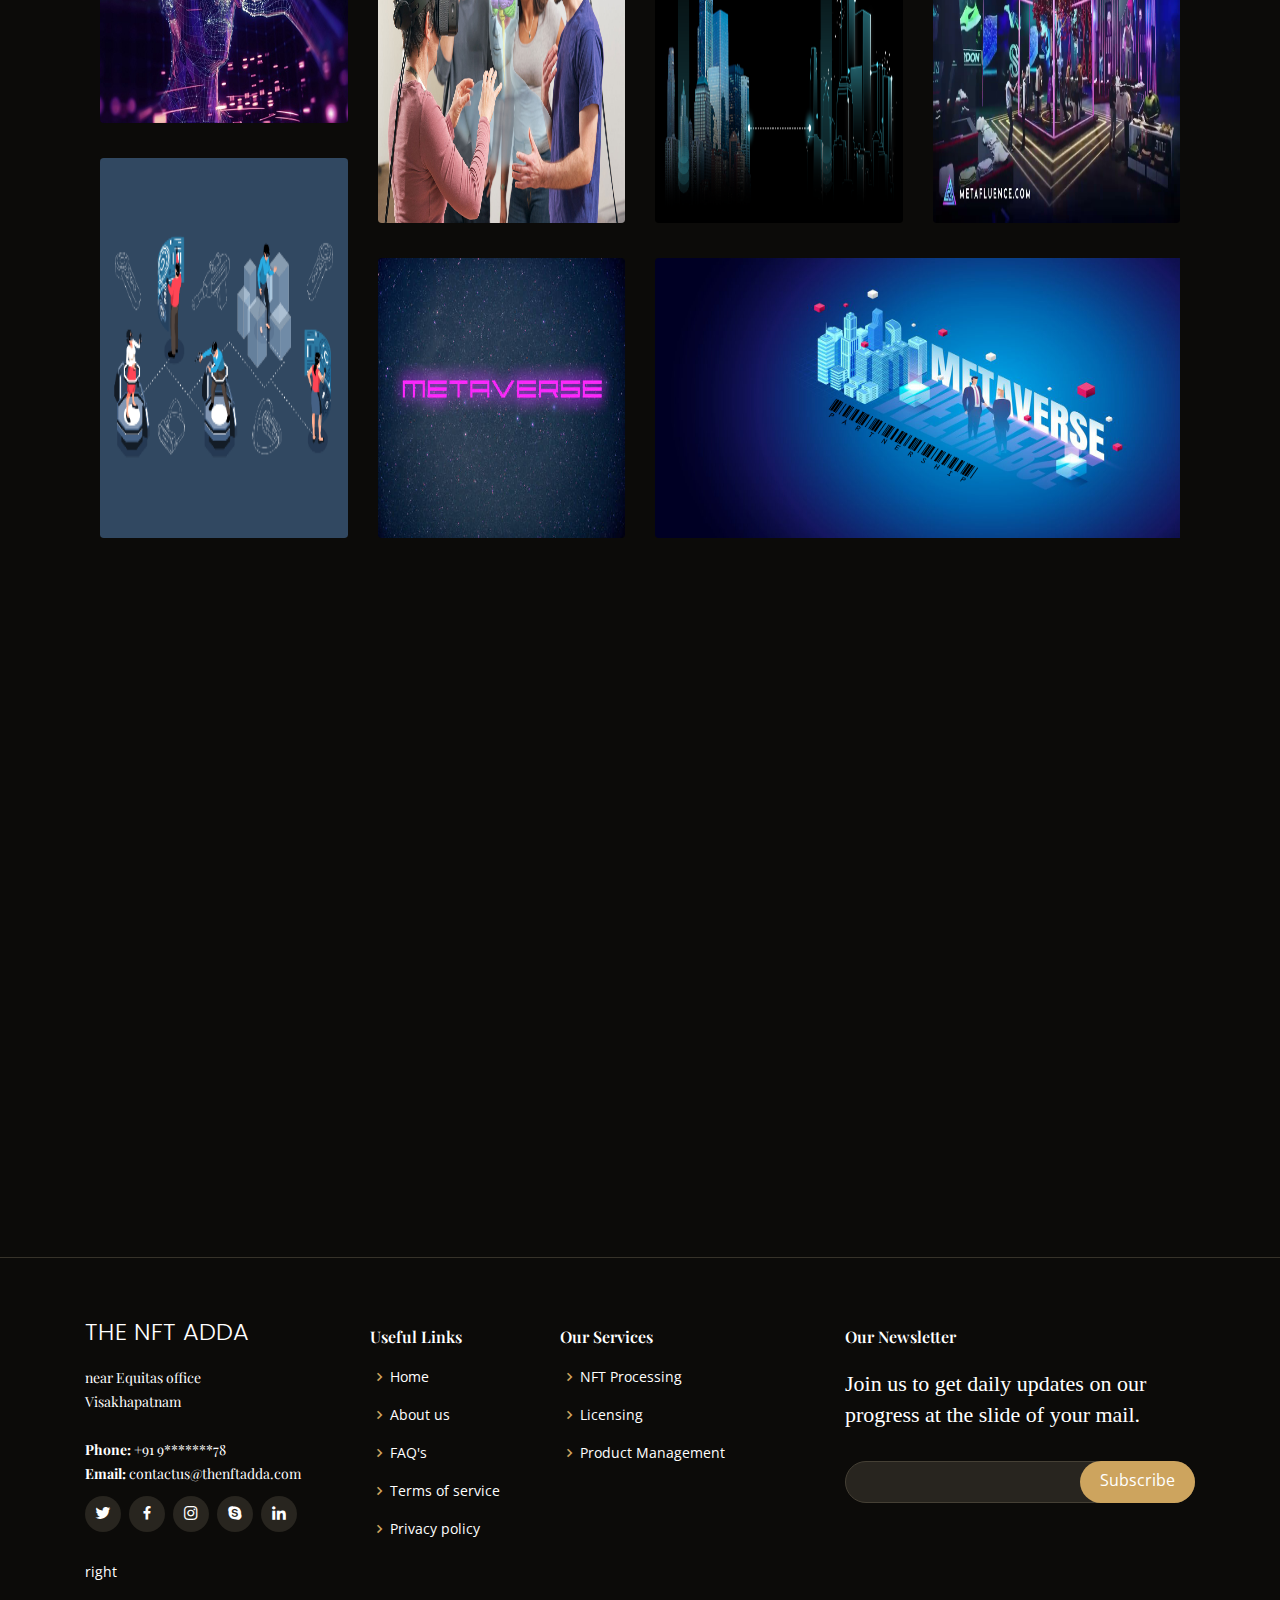
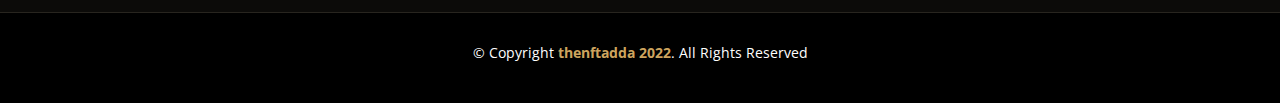
==== commit 0bf35b0e: "Add files via upload" ====
--- a/index.html
+++ b/index.html
@@ -181,9 +181,9 @@
       <div class="container" data-aos="fade-up">
 
         <div class="row">
-          <div class="col-lg-4 order-1 order-lg-2" style="padding-left: 150px; padding-top: 180px;"  >
+          <div class="col-lg-4 order-1 order-lg-2" >
             <div class="about-img1">
-              <a href="https://discord.gg/u79cZgmNnh"><img src="discord.png" alt="" height="200" width="200"></a>
+              <a href="https://discord.gg/u79cZgmNnh"><img src="discord.png" alt=""></a>
             </div>
           </div>
           <div class="col-lg-6 pt-4 pt-lg-0 order-2 order-lg-1 content">
@@ -233,56 +233,19 @@
                 
 				
 				 <div class="col-lg-3">
-                  <a href="explore.html"><img src="soldier1.jpg" class="img-fluid" alt=""></a>
+                  <a href="explore.html"><img src="soldier1.jpg" class="img-fluid" alt="" style="padding-bottom: 10px ;"></a>
                 </div>
 				 <div class="col-lg-3">
-                  <img src="paw society.jpg" class="img-fluid" alt="">
+                  <img src="paw society.jpg" class="img-fluid" alt="" style="padding-bottom: 10px ;">
                 </div>
                  <div class="col-lg-3">
-                  <img src="coin.png" class="img-fluid" alt="">
+                  <img src="coin.png" class="img-fluid" alt="" style="padding-bottom: 10px ;">
                 </div>
 				 <div class="col-lg-3">
-                  <img src="angelic.jpg" class="img-fluid" alt="">
+                  <img src="angelic.jpg" class="img-fluid" alt="" style="padding-bottom: 10px ;">
                 </div>
               </div>
             </div>
-            <!-- End testimonial item -->
-<!-- 
-            <div class="swiper-slide">
-              <div class="row event-item">
-               
-                 <div class="col-lg-3">
-                  <img src="assets/img/pier.jpg" class="img-fluid" alt="">
-                </div>
-				 <div class="col-lg-3">
-                  <img src="assets/img/about.jpg" class="img-fluid" alt="">
-                </div>
-                 <div class="col-lg-3">
-                  <img src="assets/img/starfish.jpg" class="img-fluid" alt="">
-                </div>
-				 <div class="col-lg-3">
-                  <img src="assets/img/nft1.jpg" class="img-fluid" alt="">
-                </div>
-              </div> -->
-            </div><!-- End testimonial item -->
-
-            <!-- <div class="swiper-slide">
-              <div class="row event-item">
-               <div class="col-lg-3">
-                  <img src="assets/img/wint.jpg" class="img-fluid" alt="">
-                </div>
-				 <div class="col-lg-3">
-                  <img src="assets/img/about.jpg" class="img-fluid" alt="">
-                </div>
-                 <div class="col-lg-3">
-                  <img src="assets/img/starfish.jpg" class="img-fluid" alt="">
-                </div>
-				 <div class="col-lg-3">
-                  <img src="assets/img/rain.jpg" class="img-fluid" alt="">
-                </div>
-               
-              </div>
-            </div> -->
             <!-- End testimonial item -->
 
           </div>
@@ -547,65 +510,6 @@
       
     </div>
   </div>
-     <!-- <div class="row">
-  <div class="col-lg-3 col-md-3 mb-3 mb-lg-0">
-    <img
-      src="assets/img/vision.png"
-      class="w-100 shadow-1-strong rounded mb-4"
-      alt="Boat on Calm Water" height="250" width="340" data-toggle="modal" data-target="#myModal"
-    />
-	 
-<br><br>
-    <img
-      src="assets/img/communityy.png"
-      class="w-100 shadow-1-strong rounded mb-4"
-      alt="Wintry Mountain Landscape" height="550" width="340" data-toggle="modal" data-target="#myModal1"
-    />
-  </div>
-
- 
-
-   <div class="col-lg-3 col-md-3 mb-3 mb-lg-0">
-    <img
-      src="assets/img/trust.png"
-      class="w-100 shadow-1-strong rounded mb-4"
-      alt="Mountains in the Clouds" height="450" width="340" data-toggle="modal" data-target="#myModal2"
-    />
-<br><br>
-    <img
-      src="assets/img/metaverse.png"
-      class="w-100 shadow-1-strong rounded mb-4"
-      alt="Boat on Calm Water" height="350" width="340" data-toggle="modal" data-target="#myModal3"
-    />
-  </div>
-
-   <div class="col-lg-3 col-md-3 mb-3 mb-lg-0">
-    <img
-      src="assets/img/phw.png"
-      class="w-100 shadow-1-strong rounded mb-4"
-      alt="Waves at Sea" height="370" width="340" data-toggle="modal" data-target="#myModal4"
-    />
-<br><br>
-    <img
-      src="assets/img/merchandise.png"
-      class="w-100 shadow-1-strong rounded mb-4"
-      alt="Waves"  height="430"  width="500"  data-toggle="modal" data-target="#myModal5"
-    />
-  </div>
- <div class="col-lg-3 col-md-3 mb-3 mb-lg-0">
-    <img
-      src="assets/img/partnership.png"
-      class="w-100 shadow-1-strong rounded mb-4"
-      alt="Waves at Sea" height="370" width="350" data-toggle="modal" data-target="#myModal6"
-    />
- <br><br>
-    <img
-      src="assets/img/merchandise.png"
-      class="w-100 shadow-1-strong rounded mb-4"
-      alt="Waves"  height="430"  width="500"  data-toggle="modal" data-target="#myModal5"
-    />
-    
-  </div> -->
 
 </div>
     
@@ -663,131 +567,6 @@
     </div>
   </section>
     <!-- End Gallery Section -->
-
-    <!-- ======= Chefs Section ======= -->
-    <!-- <section id="chefs" class="chefs" style="margin-inline:100px ;">
-      <div class="container" data-aos="fade-up">
-
-        <div class="section-title">
-          <h2>FAQ's</h2>
-          <p>Frequently Asked Questions</p>
-        </div>
-        <div class="accordion" id="accordionExample" style="padding-bottom: 0px;">
-          <div class="accordion-item">
-            <h2 class="accordion-header" id="headingOne">
-              <button class="accordion-button" type="button" data-bs-toggle="collapse" data-bs-target="#collapseOne" aria-expanded="true" aria-controls="collapseOne">
-                <h4><strong>What is an NFT? </strong></h4>
-              </button>
-            </h2>
-            <div id="collapseOne" class="accordion-collapse collapse show" aria-labelledby="headingOne" data-bs-parent="#accordionExample">
-              <div class="accordion-body">
-                <strong>NFT stands for 'non-fungible token. An NFT is basically data that is accounted for in a digital ledger, and that data represents something specific and unique.</strong>
-              </div>
-            </div>
-          </div>
-          <div class="accordion-item">
-            <h2 class="accordion-header" id="headingTwo">
-              <button class="accordion-button collapsed" type="button" data-bs-toggle="collapse" data-bs-target="#collapseTwo" aria-expanded="false" aria-controls="collapseTwo">
-                What does ‘minting’ in NFT mean?
-              </button>
-            </h2>
-            <div id="collapseTwo" class="accordion-collapse collapse" aria-labelledby="headingTwo" data-bs-parent="#accordionExample">
-              <div class="accordion-body">
-                <strong>Minting an NFT basically means converting a digital file into a blockchain-based NFT. Following are some of the steps that you need to know to create an NFT.
-                   Set up a crypto wallet. Before minting an NFT,
-                   users are first required to set up a crypto wallet. </strong>
-              </div>
-            </div>
-          </div>
-          <div class="accordion-item">
-            <h2 class="accordion-header" id="headingThree">
-              <button class="accordion-button collapsed" type="button" data-bs-toggle="collapse" data-bs-target="#collapseThree" aria-expanded="false" aria-controls="collapseThree">
-                What makes ‘The NFT Adda’ different? 
-              </button>
-            </h2>
-            <div id="collapseThree" class="accordion-collapse collapse" aria-labelledby="headingThree" data-bs-parent="#accordionExample">
-              <div class="accordion-body">
-                <strong>NO Gas Fee.
-                  One doesn’t have to create metamask/phantom crypto wallets to mint NFT here. We introduce safe authentication , 1-click wallet & UPI mode of payment for our collectors. 
-                  Only limited exclusive art collections with rare traits are published from us. 
-                  We work with artists on concept designs/ideas promoted by the community.</strong>
-              </div>
-            </div>
-          </div>
-          <div class="accordion-item" style="background-color: grey;">
-            <h2 class="accordion-header" id="headingFour">
-              <button class="accordion-button collapsed" type="button" data-bs-toggle="collapse" data-bs-target="#collapseFour" aria-expanded="false" aria-controls="collapseFour" >
-                What is a crypto wallet?
-              </button>
-            </h2>
-            <div id="collapseFour" class="accordion-collapse collapse" aria-labelledby="headingFour" data-bs-parent="#accordionExample">
-              <div class="accordion-body">
-                <strong>
-                  A cryptocurrency wallet is an app that allows cryptocurrency and NFT users to store and retrieve their digital assets safely and easily, allowing them to send and receive. </strong>
-              </div>
-            </div>
-          </div>
-
-          <div class="accordion-item" style="background-color: grey;">
-            <h2 class="accordion-header" id="headingFive">
-              <button class="accordion-button collapsed" type="button" data-bs-toggle="collapse" data-bs-target="#collapseFive" aria-expanded="false" aria-controls="collapseFive" >
-                Where can you list your NFT ?
-              </button>
-            </h2>
-            <div id="collapseFive" class="accordion-collapse collapse" aria-labelledby="headingFive" data-bs-parent="#accordionExample">
-              <div class="accordion-body">
-                <strong>
-                  <strong>Opensea. </strong>
-              </div>
-            </div>
-          </div>
-
-          <div class="accordion-item" style="background-color: grey;">
-            <h2 class="accordion-header" id="headingSix">
-              <button class="accordion-button collapsed" type="button" data-bs-toggle="collapse" data-bs-target="#collapseSix" aria-expanded="false" aria-controls="collapseSix" >
-                Where will be the updates or announcements posted?
-              </button>
-            </h2>
-            <div id="collapseSix" class="accordion-collapse collapse" aria-labelledby="headingSix" data-bs-parent="#accordionExample">
-              <div class="accordion-body">
-                <strong>
-                  One can find latest updates in #announcements channel in our official discord server.</strong>
-              </div>
-            </div>
-          </div>
-
-          <div class="accordion-item" style="background-color: grey;">
-            <h2 class="accordion-header" id="headingSeven">
-              <button class="accordion-button collapsed" type="button" data-bs-toggle="collapse" data-bs-target="#collapseSeven" aria-expanded="false" aria-controls="collapseSeven" >
-                How long will “The NFT Adda’ provide Utilities to the project?
-              </button>
-            </h2>
-            <div id="collapseSeven" class="accordion-collapse collapse" aria-labelledby="headingSeven" data-bs-parent="#accordionExample">
-              <div class="accordion-body">
-                <strong>
-                  Depends upon the project launched and looking with a scope of DAO based projects where holders will possess rights to vote upon many segments.</strong>
-              </div>
-            </div>
-          </div>
-
-          <div class="accordion-item" style="background-color: grey;">
-            <h2 class="accordion-header" id="headingEight">
-              <button class="accordion-button collapsed" type="button" data-bs-toggle="collapse" data-bs-target="#collapseEight" aria-expanded="false" aria-controls="collapseEight" >
-                Can anyone submit their works as NFTs? 
-              </button>
-            </h2>
-            <div id="collapseEight" class="accordion-collapse collapse" aria-labelledby="headingEight" data-bs-parent="#accordionExample">
-              <div class="accordion-body">
-                <strong>
-                  We welcome any form of visual artist (both traditional and digital) to submit their works or contact us so that we can help promote their artworks by minting them.
-                  We design projects with concepts which help a particular cause or entertain a trend further forming a community with a group of individuals like minded towards one concept creating collaborations and work opportunities ahead. 
-                  Before launching a project, there will be announcements regarding upcoming projects and brainstorm sessions in our discord where members are allowed to promote ideas related to the concept and we collaborate with artists whose work shall speak for the concept therefore made</strong>
-              </div>
-            </div>
-          </div>
-      </div>
-    </section> -->
-    <!-- End Chefs Section -->
 
     <!-- ======= Contact Section ======= -->
     <section id="contact" class="contact">
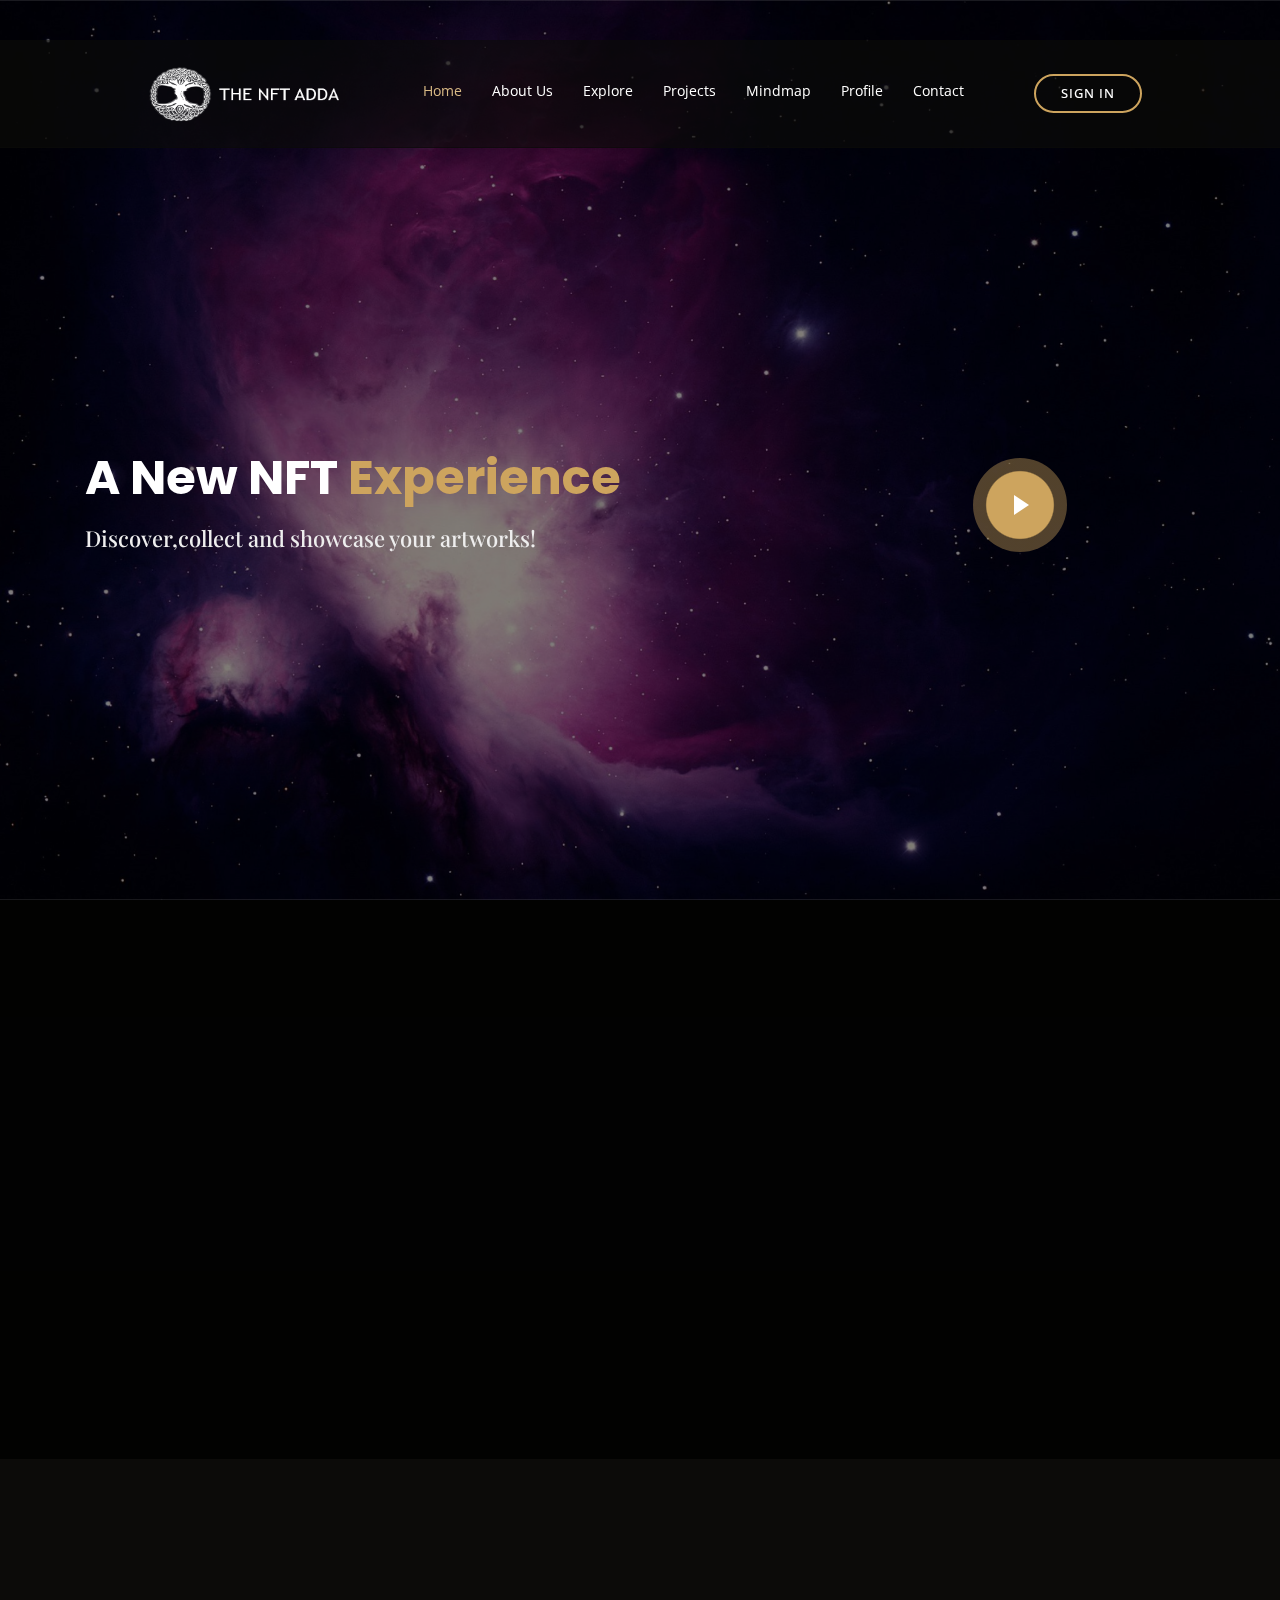
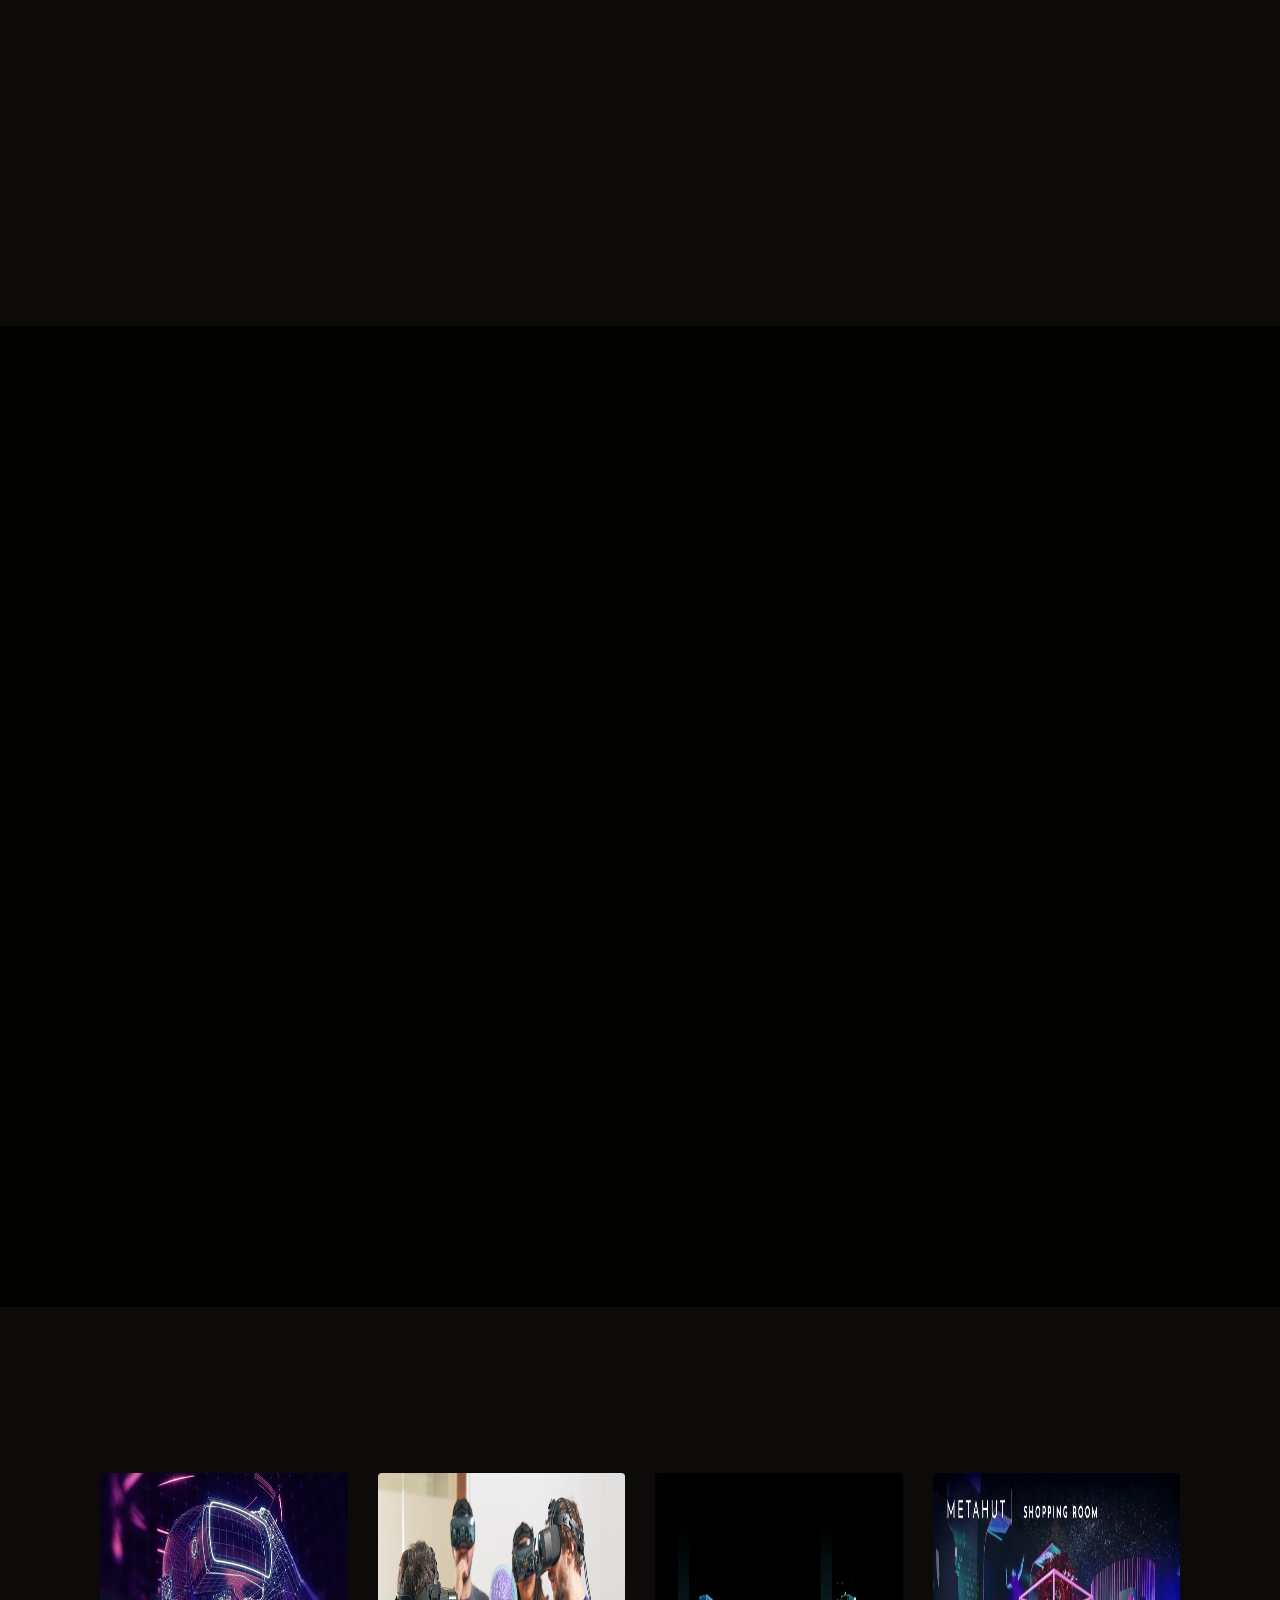
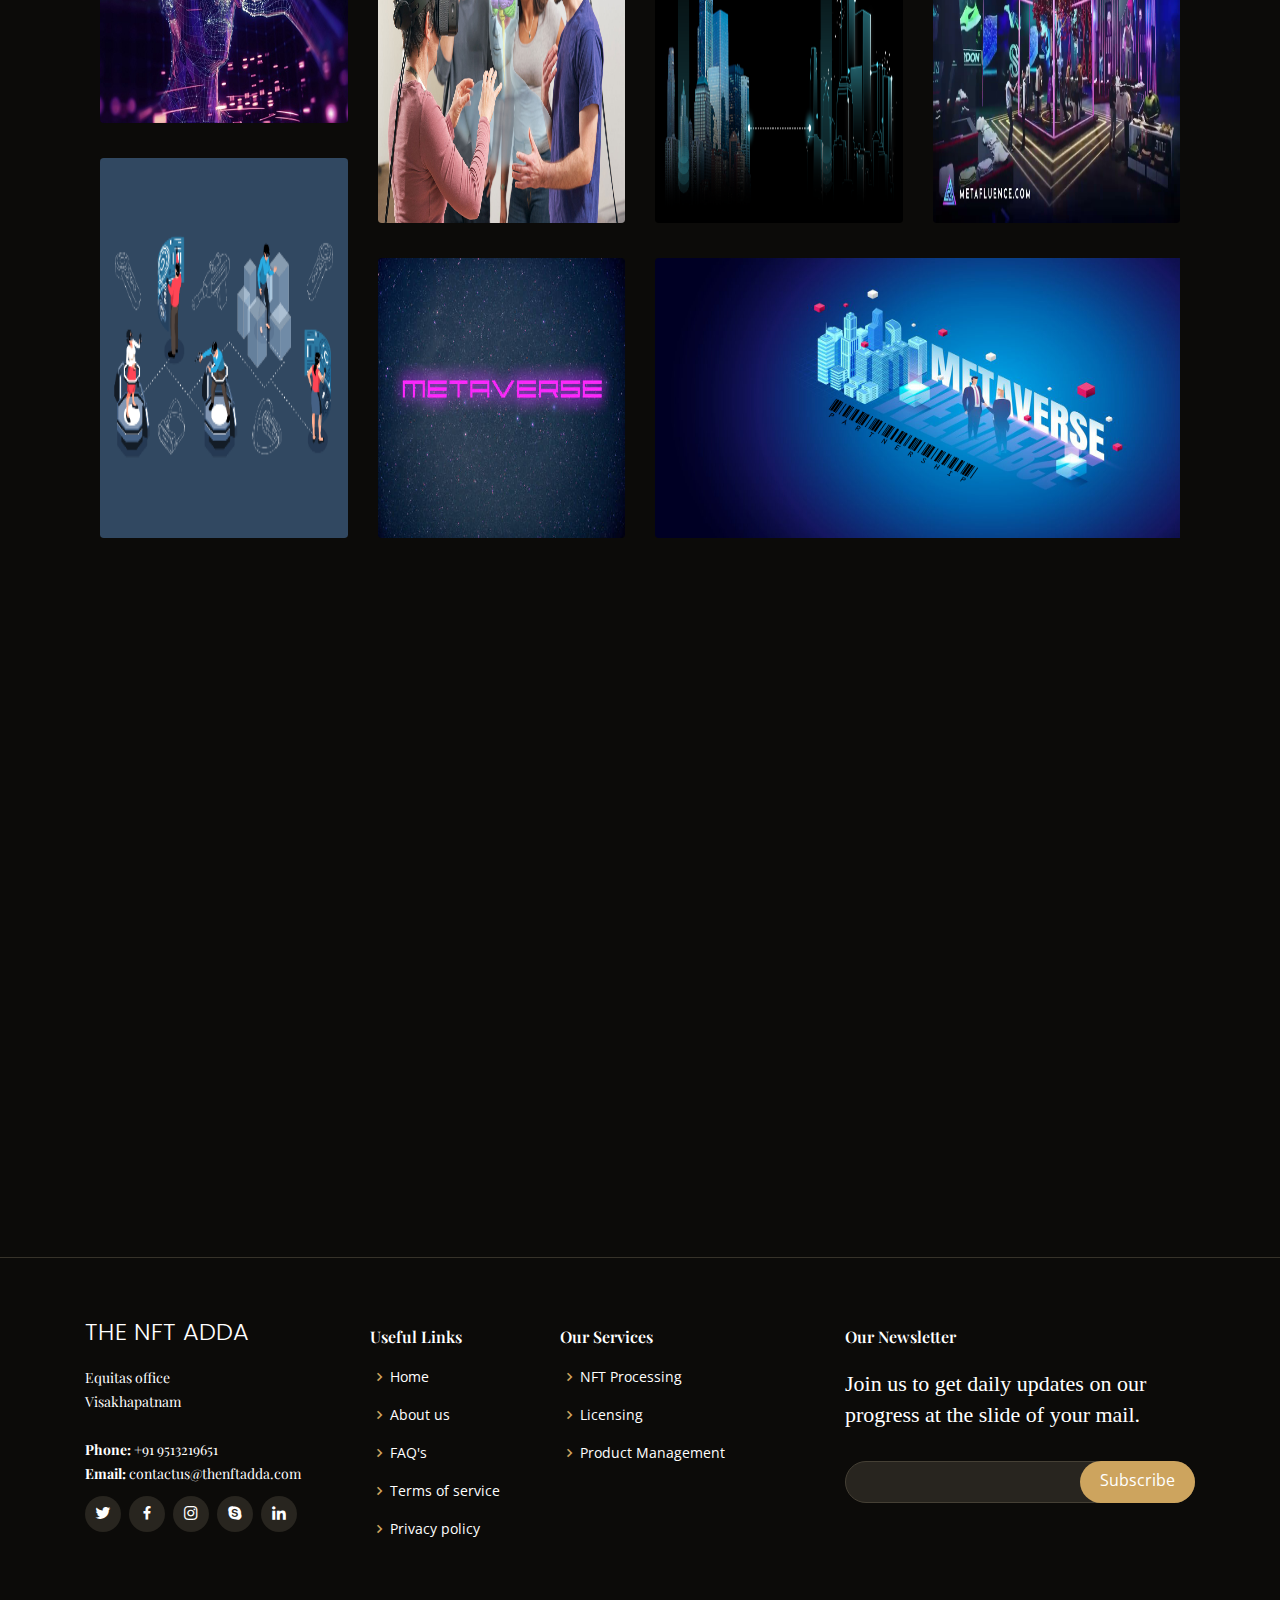
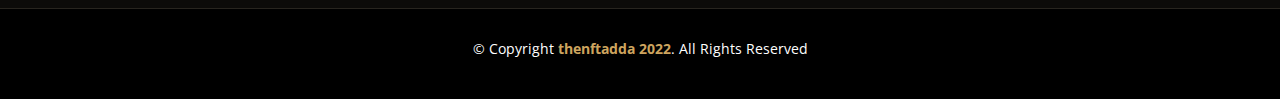
==== commit 2dc19f82: "Add files via upload" ====
--- a/index.html
+++ b/index.html
@@ -59,7 +59,7 @@
       <!-- Uncomment below if you prefer to use an image logo -->
       <!-- <a href="index.html" class="logo me-auto me-lg-0"><img src="assets/img/logo.png" alt="" class="img-fluid"></a>-->
 
-      <nav id="navbar" class="navbar order-last order-lg-0">
+      <nav id="navbar" class="navbar order-last order-lg-0" style="padding-top:15px ;">
         <ul>
           <li><a class="nav-link scrollto active" href="#hero">Home</a></li>
           <li><a class="nav-link scrollto" href="#about">About Us</a></li>
@@ -68,14 +68,11 @@
           <li><a class="nav-link scrollto" href="#specials">Mindmap</a></li>
           <li><a class="nav-link scrollto" href="profile.html">Profile</a></li>
           <li><a class="nav-link scrollto" href="#events">Contact</a></li>
-         
-         
-         
+
         </ul>
         <i class="bi bi-list mobile-nav-toggle"></i>
       </nav><!-- .navbar -->
       <a href="login2.html" class="book-a-table-btn scrollto d-none d-lg-flex">SIGN IN</a>
-
     </div>
   </header>
   <!-- End Header -->
@@ -110,7 +107,7 @@
             </div>
           </div>
           <div class="col-lg-6 pt-4 pt-lg-0 order-2 order-lg-1 content">
-            <h3>ABOUT US</h3>
+            <h3 style="color: #cda45e;">ABOUT US</h3>
             <br><br>
             <p>
             The NFT adda is an Indian based  <br>
@@ -128,7 +125,7 @@
       <div class="container" data-aos="fade-up">
 
         <div class="section-title">
-          <h2 style="font-size: 25px;">Why Us</h2>
+          <h2 style="font-size: 25px; color: #cda45e;">Why Us</h2>
          
         </div>
 
@@ -183,11 +180,11 @@
         <div class="row">
           <div class="col-lg-4 order-1 order-lg-2" >
             <div class="about-img1">
-              <a href="https://discord.gg/u79cZgmNnh"><img src="discord.png" alt=""></a>
+              <a href="https://discord.gg/u79cZgmNnh"><img src="discord.png" alt="" style="padding-left: 150px; padding-top: 150px;"></a>
             </div>
           </div>
           <div class="col-lg-6 pt-4 pt-lg-0 order-2 order-lg-1 content">
-            <h3>Join Our Server</h3>
+            <h3 style="color: #cda45e;">Join Our Server</h3>
             <br><br>
           <p>
   Connect with founders and developers<br>
@@ -610,7 +607,7 @@
               <div class="phone">
                 <i class="bi bi-phone"></i>
                 <h4>Call:</h4>
-                <p>+1 9*******78</p>
+                <p>+91 9513219651</p>
               </div>
 
             </div>
@@ -661,9 +658,9 @@
             <div class="footer-info">
               <h3>THE NFT ADDA</h3>
               <p>
-                near Equitas office <br>
-               Visakhapatnam<br><br>
-                <strong>Phone:</strong> +91 9*******78<br>
+                Equitas office <br>
+                Visakhapatnam<br><br>
+                <strong>Phone:</strong> +91 9513219651<br>
                 <strong>Email:</strong> contactus@thenftadda.com<br>
               </p>
               <div class="social-links mt-3">
@@ -673,7 +670,7 @@
                 <a href="#" class="google-plus"><i class="bx bxl-skype"></i></a>
                 <a href="#" class="linkedin"><i class="bx bxl-linkedin"></i></a>
               </div>
-            </div>right
+            </div>
           </div>
 
           <div class="col-lg-2 col-md-6 footer-links">
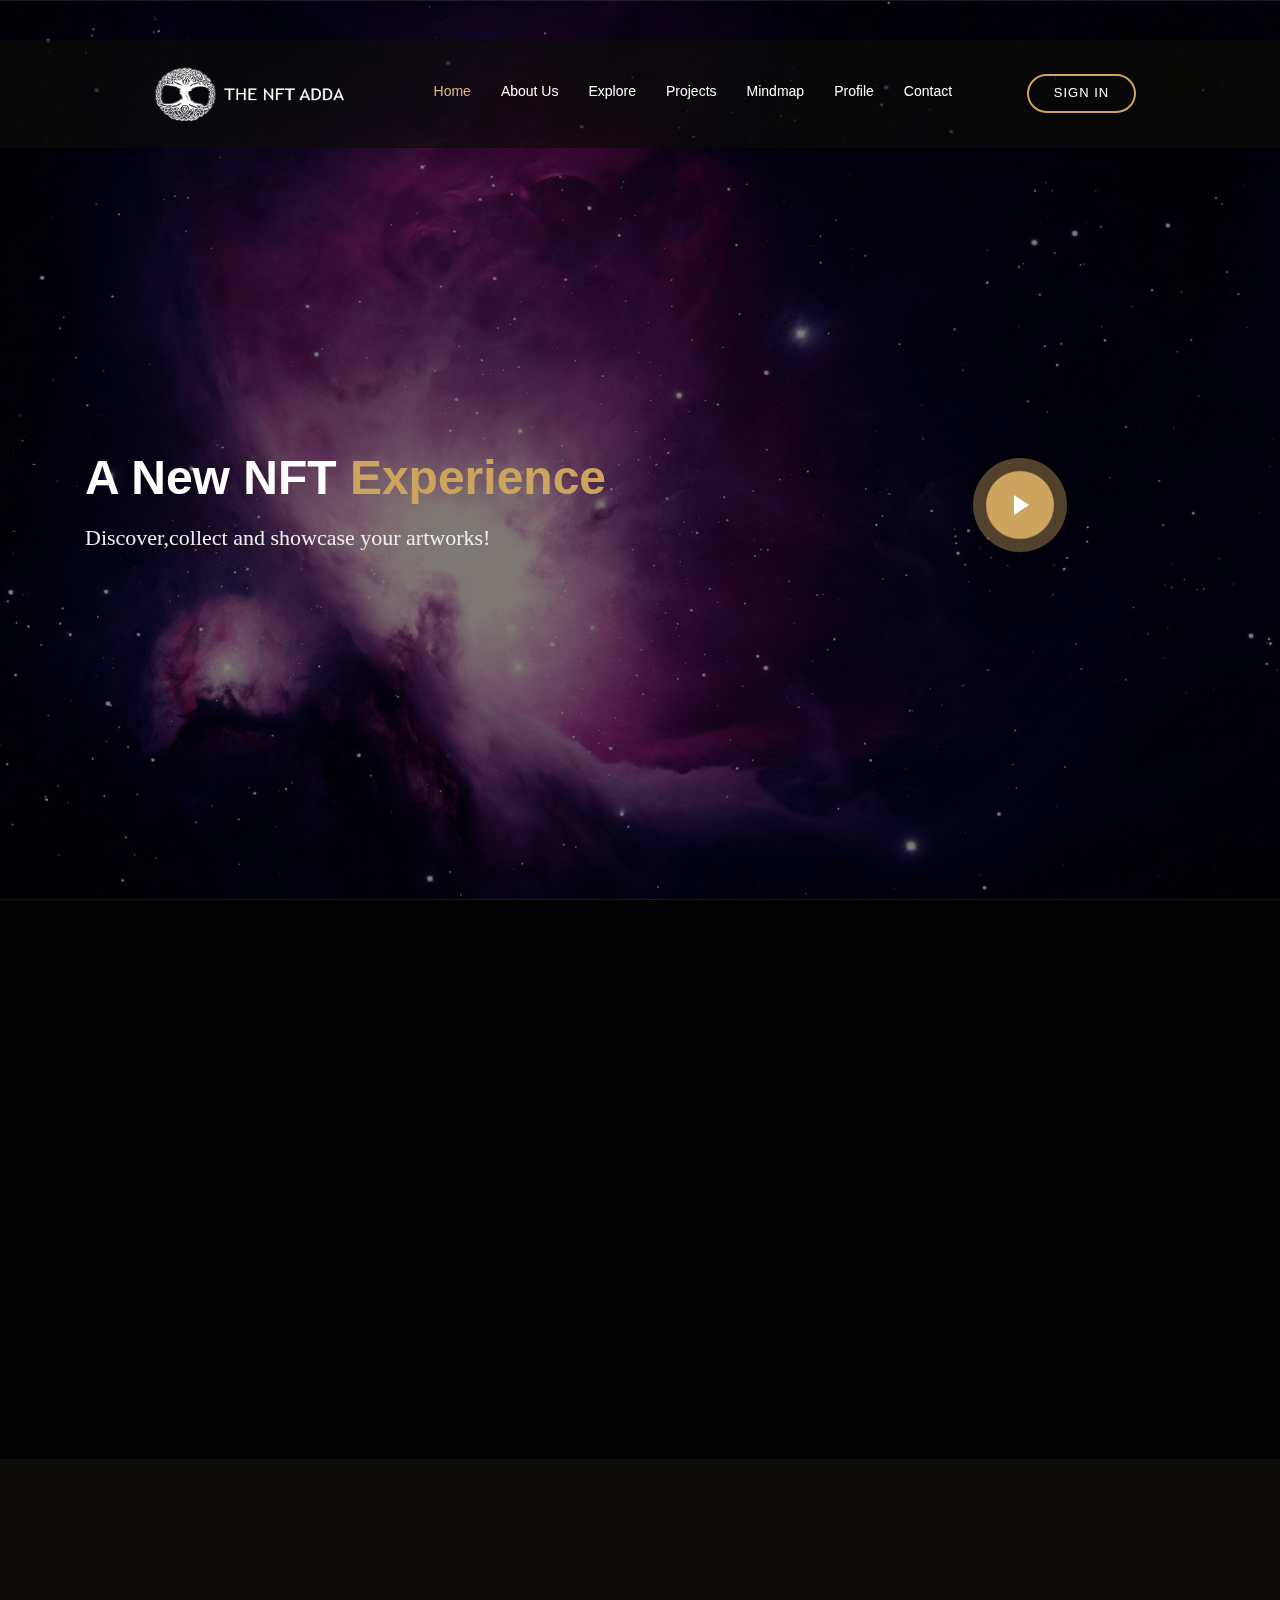
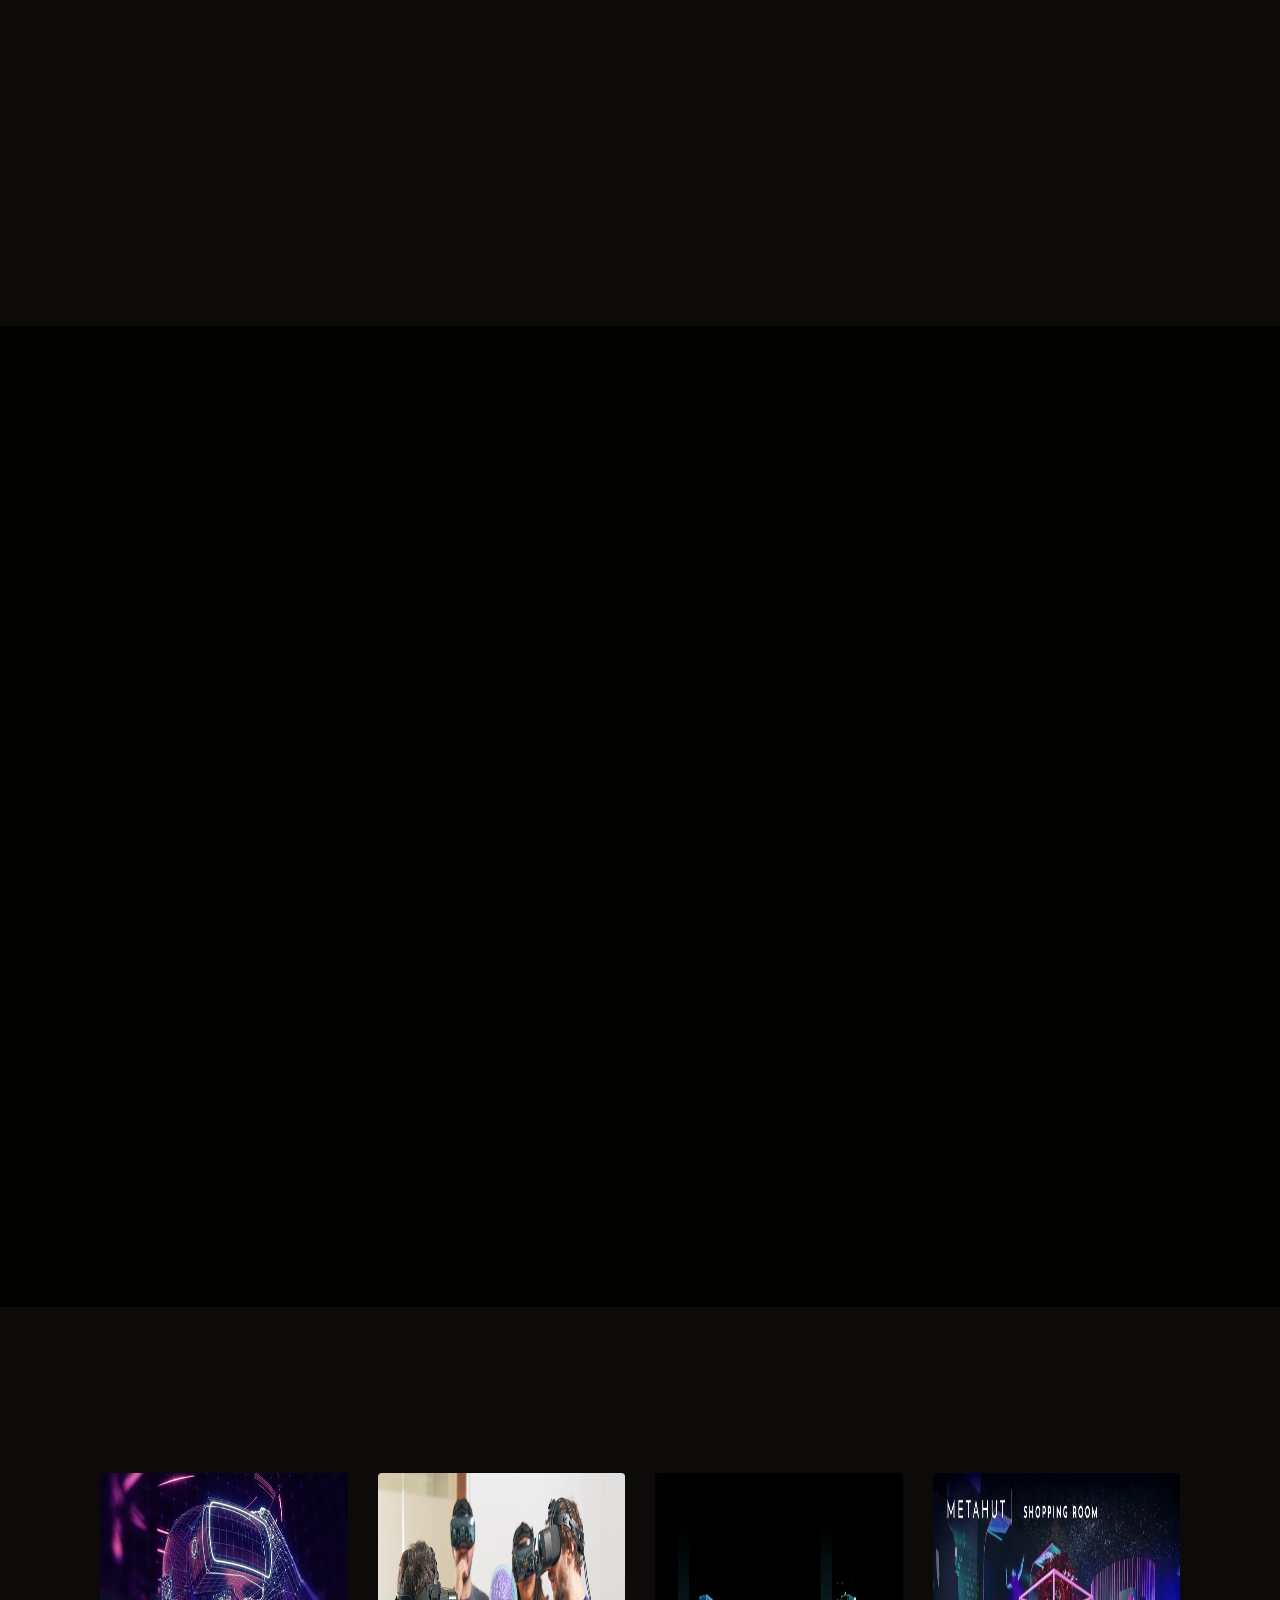
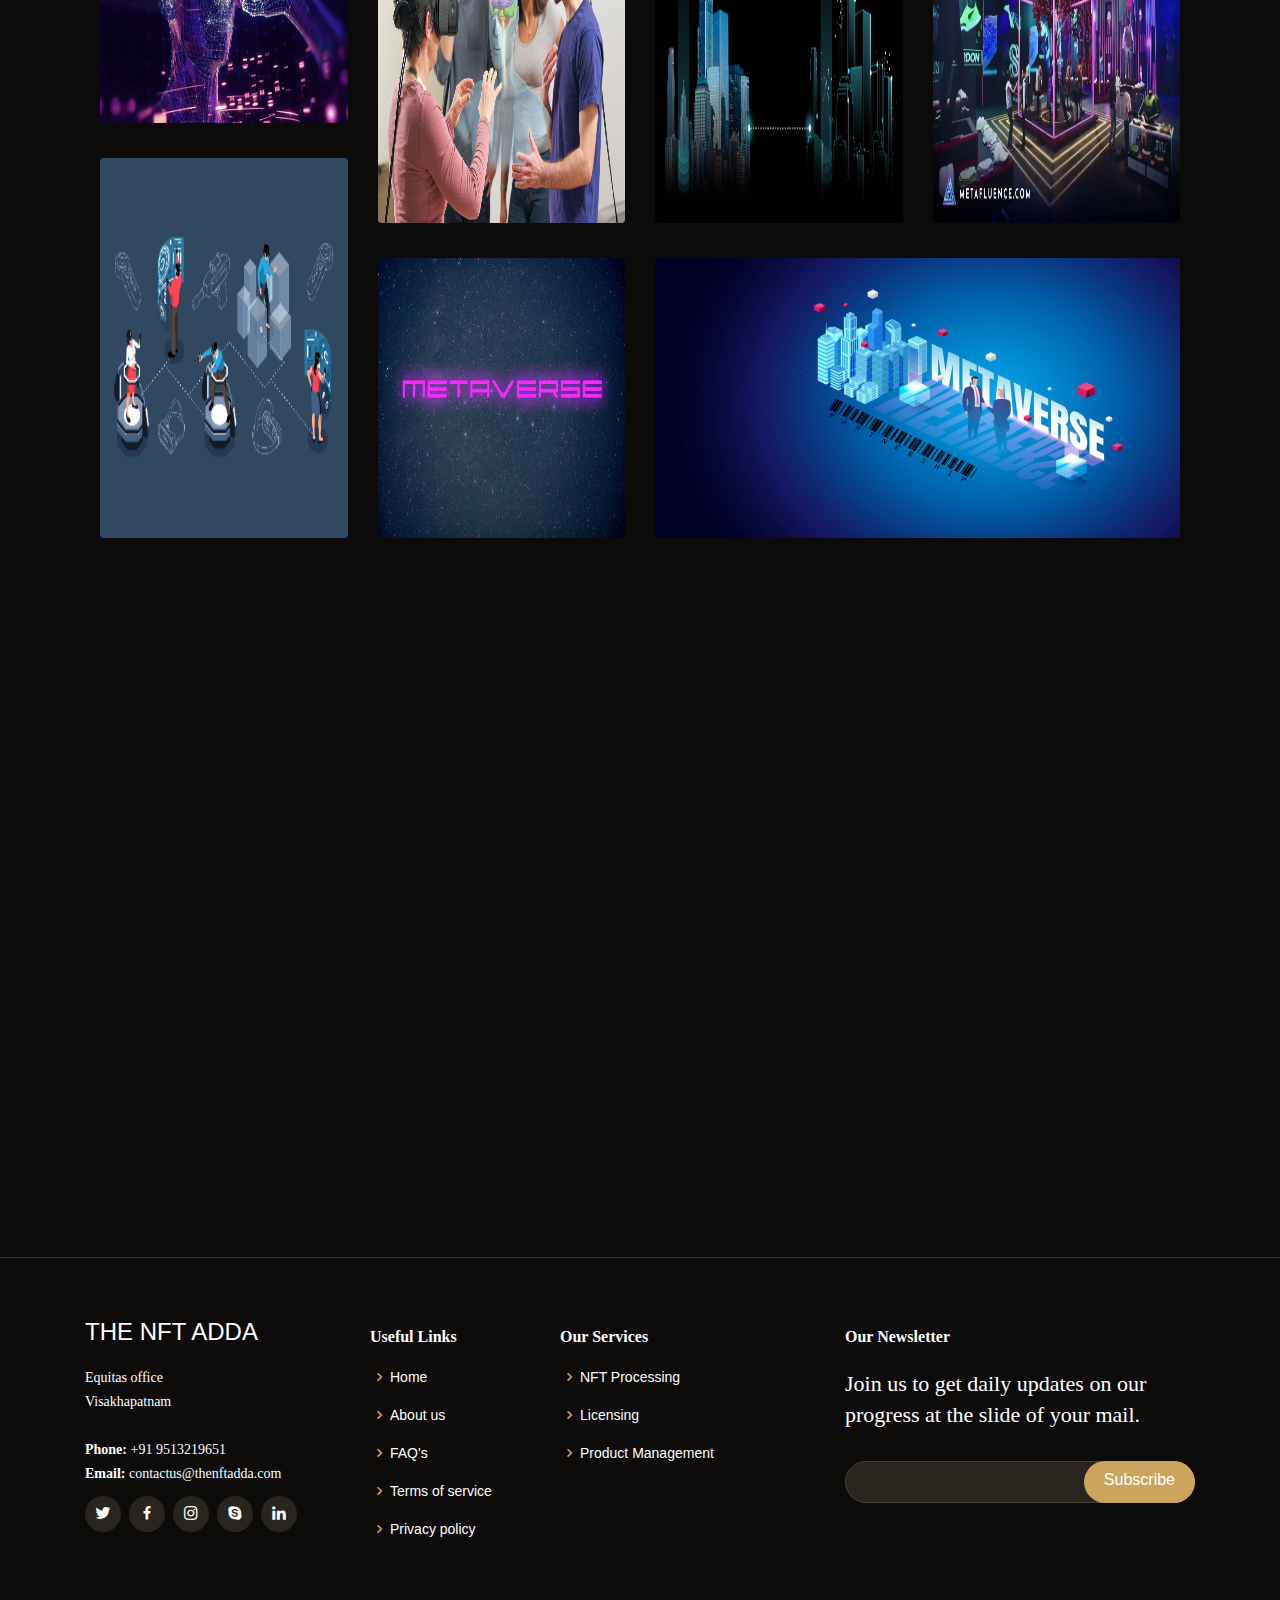
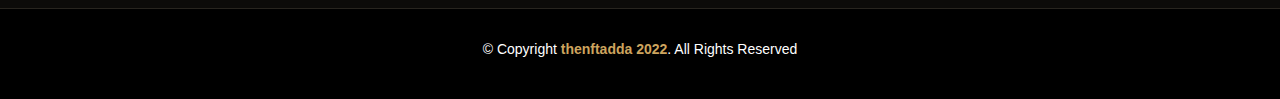
==== commit b837284d: "Add files via upload" ====
--- a/index.html
+++ b/index.html
@@ -14,7 +14,7 @@
   <link href="assets/img/apple-touch-icon.png" rel="apple-touch-icon">
 
   <!-- Google Fonts -->
-  <link href="https://fonts.googleapis.com/css?family=Open+Sans:300,300i,400,400i,600,600i,700,700i|Playfair+Display:ital,wght@0,400;0,500;0,600;0,700;1,400;1,500;1,600;1,700|Poppins:300,300i,400,400i,500,500i,600,600i,700,700i" rel="stylesheet">
+  <link href="https://fonts.google.com/css?family=roboto,roboto-mono" rel="stylesheet">
 
   <!-- Vendor CSS Files -->
   <link href="assets/vendor/animate.css/animate.min.css" rel="stylesheet">
@@ -35,11 +35,12 @@
 </head>
 <style>
 p{
-  font-family: roboto_mono;
+  font-family: "roboto_mono";
   font-size: 22px;
 }
 .li{
-  font-family: roboto_mono;
+  
+  font-family: "roboto_mono";
 
 }
 </style>
@@ -125,7 +126,7 @@
       <div class="container" data-aos="fade-up">
 
         <div class="section-title">
-          <h2 style="font-size: 25px; color: #cda45e;">Why Us</h2>
+          <h2 style="font-size: 25px; color: #cda45e; font-family: robo;">Why Us</h2>
          
         </div>
 
